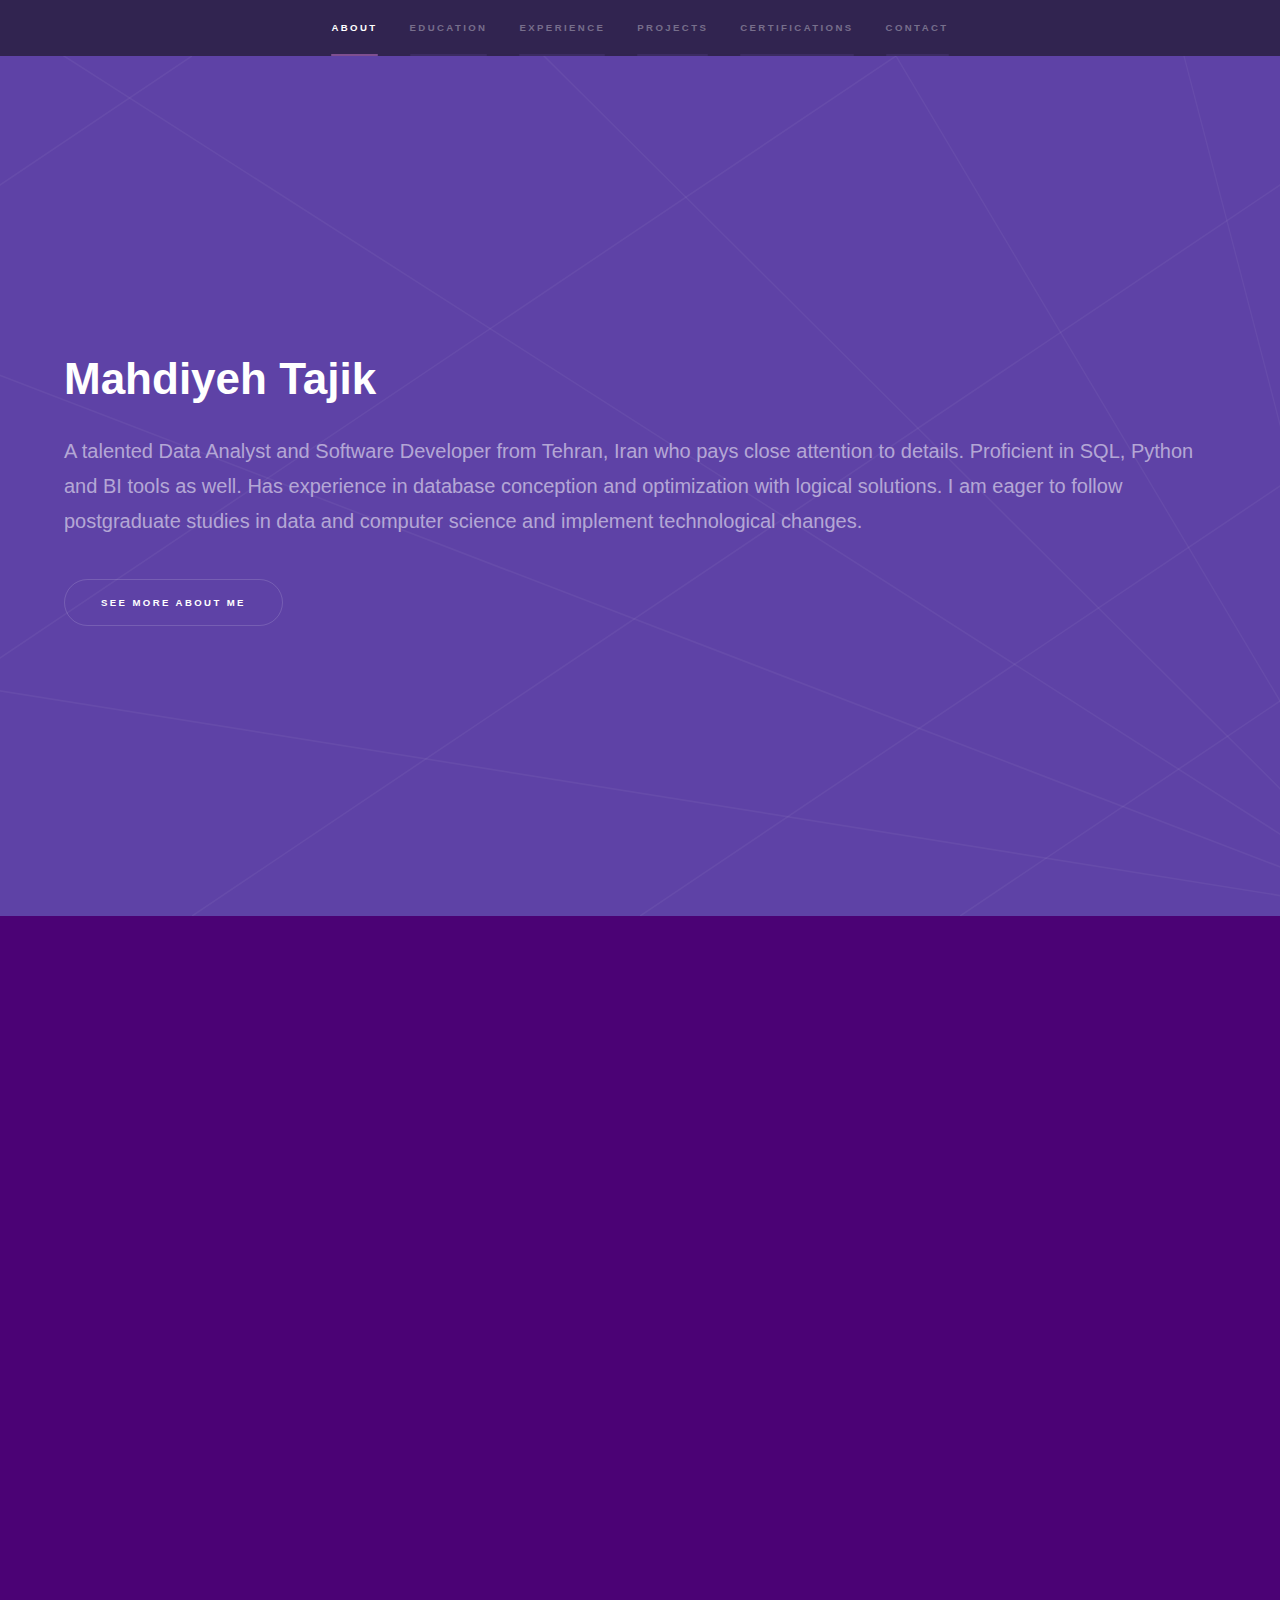
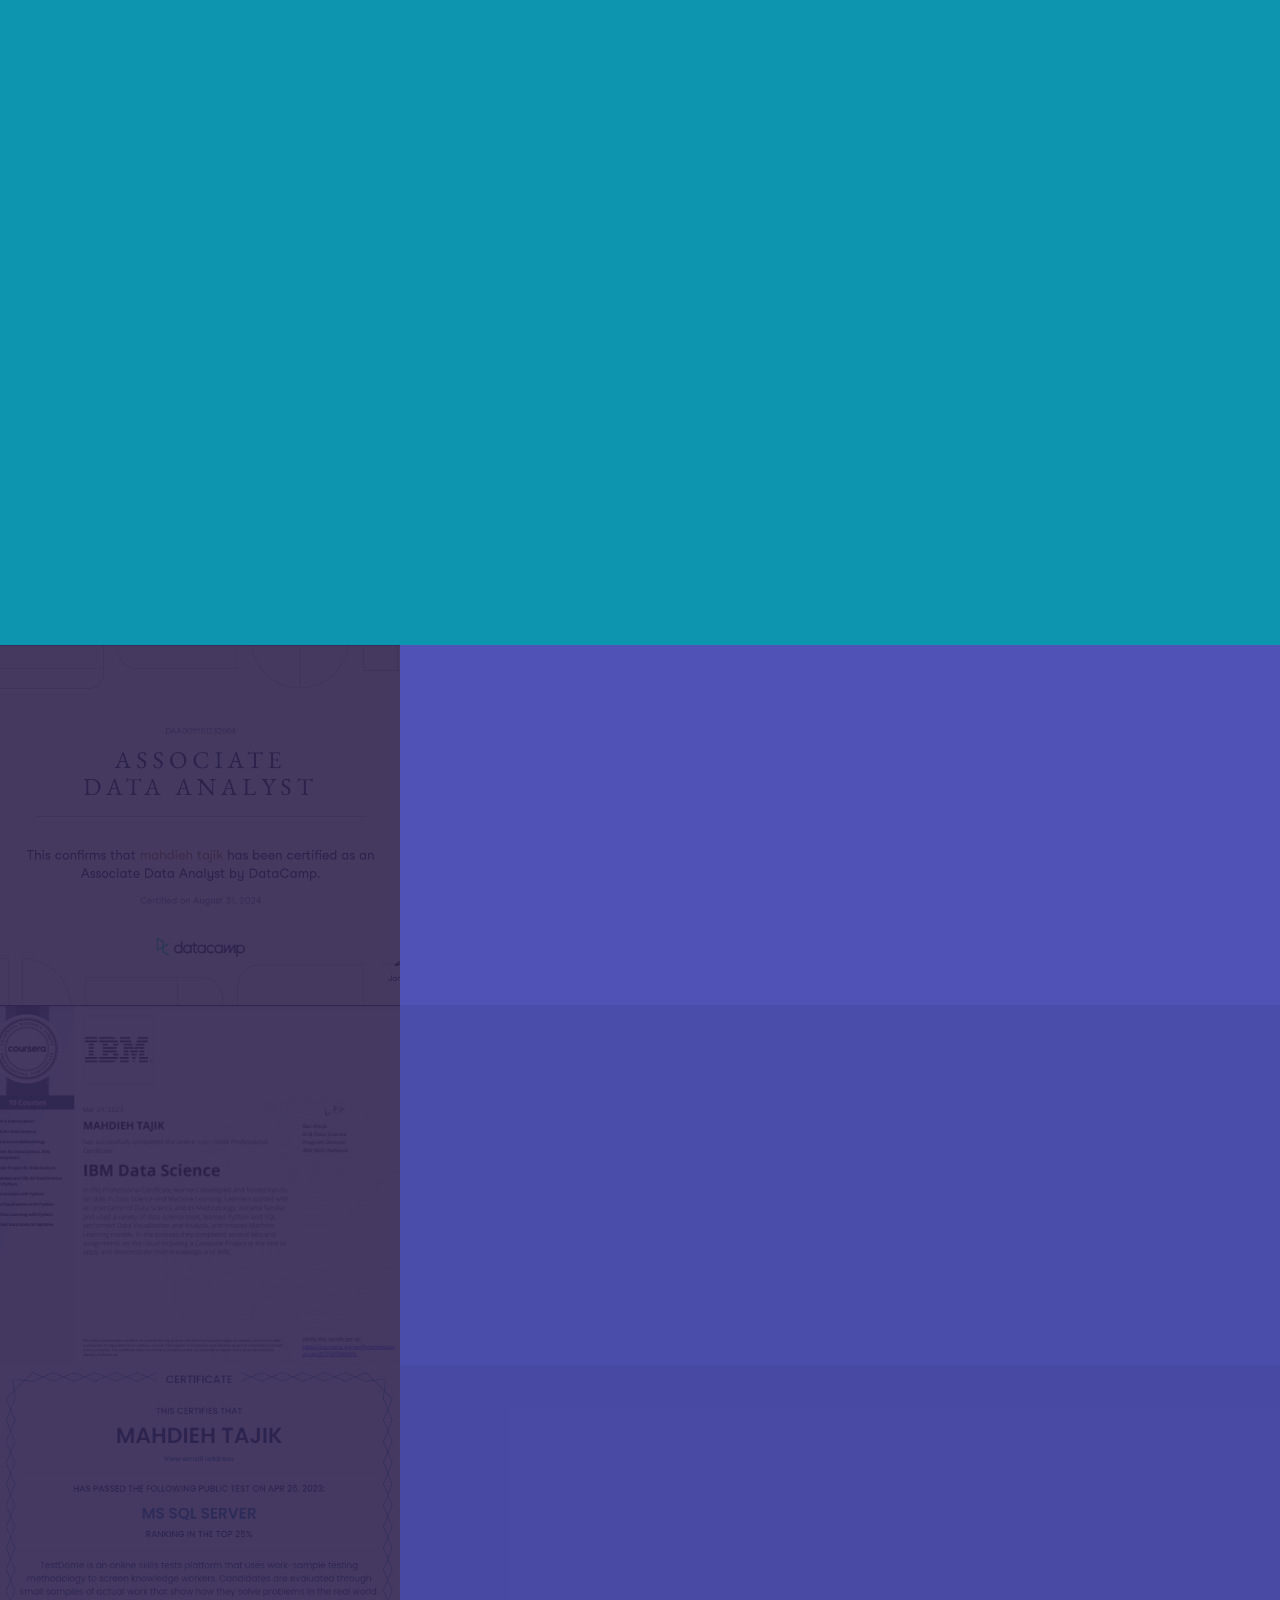
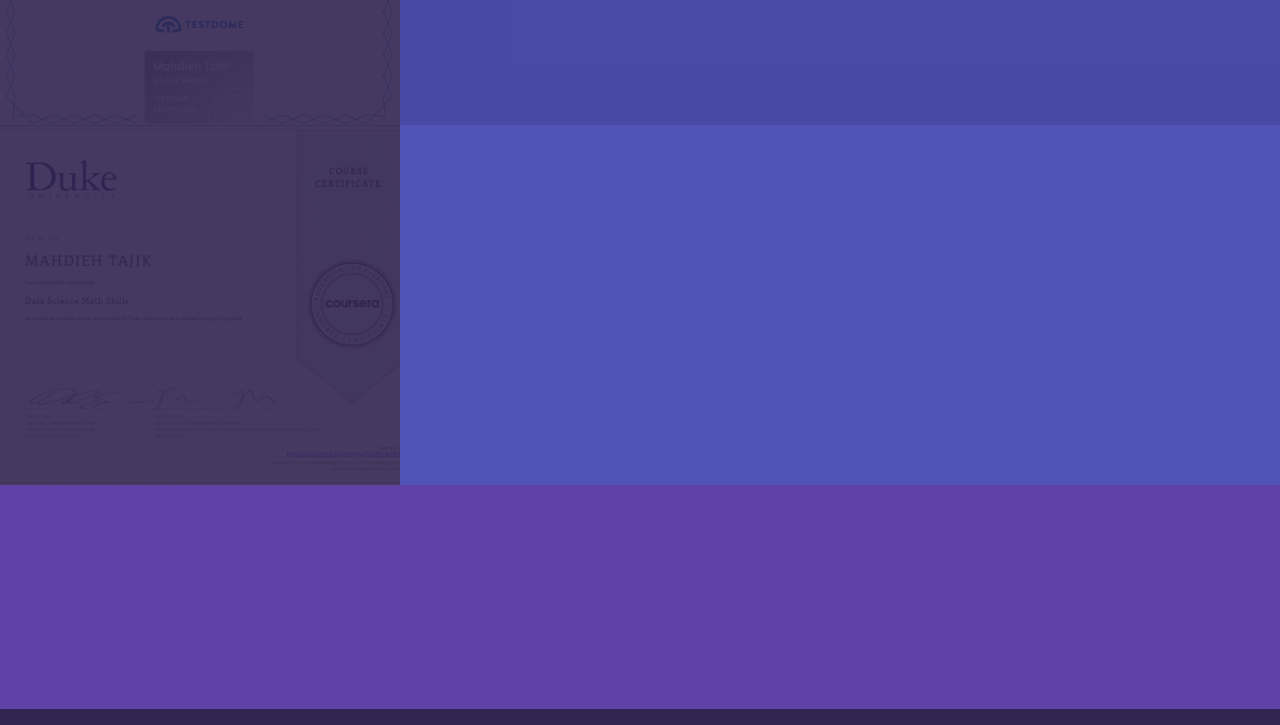
==== index.html @ 350a915c "feat: delete footer" ====
<!DOCTYPE HTML>
<!--
	Hyperspace by HTML5 UP
	html5up.net | @ajlkn
	Free for personal and commercial use under the CCA 3.0 license (html5up.net/license)
-->
<html>
	<head>
		<title>Mahdiyeh Tajik portfolio</title>
		<meta charset="utf-8" />
		<meta name="viewport" content="width=device-width, initial-scale=1, user-scalable=no" />
		<link rel="stylesheet" href="assets/css/main.css" />
		<noscript><link rel="stylesheet" href="assets/css/noscript.css" /></noscript>
	</head>
	<body class="is-preload">

		<!-- Sidebar -->
			<section id="sidebar">
				<div class="inner">
					<nav>
						<ul>
							<li><a href="#intro">About</a></li>
							<li><a href="#four">Education</a></li>
							<li><a href="#five">Experience</a></li>
							<li><a href="#one">Projects</a></li>
							<li><a href="#two">Certifications</a></li>
							<li><a href="#three">Contact</a></li>
						</ul>
					</nav>
				</div>
			</section>

		<!-- Wrapper -->
			<div id="wrapper">

				<!-- Intro -->
					<section id="intro" class="wrapper style1 fullscreen fade-up">
						<div class="inner">
							<h1>Mahdiyeh Tajik</h1>
							<p>A talented Data Analyst and Software Developer from Tehran, Iran who pays close attention to details. Proficient in SQL, Python and BI tools as well. Has experience in database conception and optimization with logical solutions. I am eager to follow postgraduate studies in data and computer science and implement technological changes.</p>
							<ul class="actions">
								<li><a href="#four" class="button scrolly">See more about me</a></li>
							</ul>
						</div>
					</section>

							<!-- Education -->
							<section id="four" class="wrapper style-new fade-up">
								<div class="inner">
								<h2>Education</h2>
								<p>Over a decade of academic pursuit, from high school mathematics and Physics to university-level software engineering, has equipped me with a strong foundation in analytical thinking and technical expertise.</p>
								<div class="features">
									<section>
								<span class="icon solid major fa-book"></span>
								<h3>Secondary Education</h3>
								<p>Mathematics and Physics Diploma and Pre-University Certificate<br>
								Fatemeh Alzahra School (2013-2017)<br><br>
								• Full scholarship recipient<br>
								• High School GPA: 19.61/20<br>
								• Pre-University GPA: 17.59/20<br><br>
								• Top Student | 2013 - 2017<br>
								• Regional Rank in Chemistry Olympiad | 2017</p>
									</section>
									<section>
								<span class="icon solid major fa-desktop"></span>
								<h3>University Degree</h3>
								<p>Bachelor's in Computer Software Engineering<br>
								Payame Noor University (2018-2022)<br><br>
								• GPA: 18.33/20<br>
								• Final Project: Recommender System using Collaborative Filtering and RFM Model<br><br>
								Specialized in Problem-Solving and Algorithmic Thinking, Programming and Software Development, and Data Structures and Database Management.</p>
									</section>
								</div>
								</div>
							</section>
						
				<!-- Experience -->
				<section id="five" class="wrapper style2 spotlights">
					<section>
					<div class="content">
						<div class="inner">
						<h2>Business Intelligence Developer, Blu Bank</h2>
						<p>Since 01/2024<br>
							Tehran, Iran<br><br>
							• Creating and optimizing SQL queries<br>
							• Machine learning for financial data<br>
							• PL/SQL development</p>
						<ul class="actions">
							<li><a href="generic.html" class="button">more info</a></li>
						</ul>
						</div>
					</div>
					</section>
					
					<section>
					<div class="content">
						<div class="inner">
					<h2>Financial Data Analyst, TIDM</h2>
					<p>06/2023 - 12/2023<br>
						Tehran, Iran<br><br>
						• Enterprise data warehouse<br>
						• BI dashboards<br> 
						• ETL processes with Microsoft SSIS</p>
					<ul class="actions">
							<li><a href="tidm-info.html" class="button">more info</a></li>
					</ul>
						</div>
					</div>
					</section>
					
					<section>
					<div class="content">
						<div class="inner">
					<h2>Financial Data Analyst, Snapp</h2>
					<p>07/2022 - 05/2023<br>
						Tehran, Iran<br><br>
						• Financial reporting<br>
						• Python automation<br>
						• Statistical analysis</p>
					<ul class="actions">
							<li><a href="snapp-info.html" class="button">more info</a></li>
					</ul>
						</div>
					</div>
					</section>
				</section>

				<!-- one -->
				<section id="one" class="wrapper style3 fade-up">
					<div class="inner">
						<h2>Projects</h2>
						<p>Phasellus convallis elit id ullamcorper pulvinar. Duis aliquam turpis mauris, eu ultricies erat malesuada quis. Aliquam dapibus, lacus eget hendrerit bibendum, urna est aliquam sem, sit amet imperdiet est velit quis lorem.</p>
						<div class="features">
							<section>
								<span class="icon solid major fa-code"></span>
								<h3>Lorem ipsum amet</h3>
								<p>Phasellus convallis elit id ullam corper amet et pulvinar. Duis aliquam turpis mauris, sed ultricies erat dapibus.</p>
							</section>
							<section>
								<span class="icon solid major fa-cog"></span>
								<h3>Aliquam sed nullam</h3>
								<p>Phasellus convallis elit id ullam corper amet et pulvinar. Duis aliquam turpis mauris, sed ultricies erat dapibus.</p>
							</section>
							<section>
								<span class="icon solid major fa-cog"></span>
								<h3>Sed erat ullam corper</h3>
								<p>Phasellus convallis elit id ullam corper amet et pulvinar. Duis aliquam turpis mauris, sed ultricies erat dapibus.</p>
							</section>
							<section>
								<span class="icon solid major fa-desktop"></span>
								<h3>Veroeros quis lorem</h3>
								<p>Phasellus convallis elit id ullam corper amet et pulvinar. Duis aliquam turpis mauris, sed ultricies erat dapibus.</p>
							</section>
							<section>
								<span class="icon solid major fa-link"></span>
								<h3>Urna quis bibendum</h3>
								<p>Phasellus convallis elit id ullam corper amet et pulvinar. Duis aliquam turpis mauris, sed ultricies erat dapibus.</p>
							</section>
							<section>
								<span class="icon major fa-gem"></span>
								<h3>Aliquam urna dapibus</h3>
								<p>Phasellus convallis elit id ullam corper amet et pulvinar. Duis aliquam turpis mauris, sed ultricies erat dapibus.</p>
							</section>
						</div>
						<ul class="actions">
							<li><a href="generic.html" class="button">Learn more</a></li>
						</ul>
					</div>
				</section>

				<!-- Two -->
					<section id="two" class="wrapper style2 spotlights">
						<section>
							<a href="#" class="image"><img src="/images/DataCampCertificate.png" alt="" data-position="center center" /></a>
							<div class="content">
								<div class="inner">
									<h2>DataCamp Data Analyst Associate</h2>
									<p>Skills: Statistical Data Analysis · Data Cleaning · Data Visualization</p>
									<ul class="actions">
										<li><a href="https://www.datacamp.com/certificate/DAA0011151232664" target="_blank" class="button">Show credential</a></li>
									</ul>
								</div>
							</div>
						</section>
						<section>
							<a href="#" class="image"><img src="/images/IBMDataScienceCertificate.png" alt="" data-position="top center" /></a>
							<div class="content">
								<div class="inner">
									<h2>IBM Data Science Specialization</h2>
									<p>Skills: Machine Learning · T-SQL · Python </p>
									<ul class="actions">
										<li><a href="https://coursera.org/share/0858f78d2654ce9b687cdeabb0a91431" target="_blank" class="button">Show credential</a></li>
									</ul>
								</div>
							</div>
						</section>
						<section>
							<a href="#" class="image"><img src="/images/TestDomeSQLCertificate.png" alt="" data-position="25% 25%" /></a>
							<div class="content">
								<div class="inner">
									<h2>TestDome MS SQL Server</h2>
									<p>Skills: SQL</p>
									<ul class="actions">
										<li><a href="https://www.testdome.com/certificates/b7da28dca2794fcb963d7b45607e9a13" target="_blank" class="button">Show credential</a></li>
									</ul>
								</div>
							</div>
						</section>

						<section>
							<a href="#" class="image"><img src="/images/DukeDSMath.png" alt="" data-position="25% 25%" /></a>
							<div class="content">
								<div class="inner">
									<h2>Duke University Data Science Math Skills</h2>
									<p>Skills: Mathematics</p>
									<ul class="actions">
										<li><a href="https://coursera.org/share/bf0f57e3c0e6c3bdaf90ef90de09acd6" target="_blank" class="button">Show credential</a></li>
									</ul>
								</div>
							</div>
						</section>
					</section>
			
				<!-- Three -->
					<section id="three" class="wrapper style1 fade-up">
						<div class="inner">
						<div class="style1">
								<section>
									<ul class="contact">
								
										<li>
											<h3>Email</h3>
											<a href="#">mahdiyehtajik98@gmail.com</a>
										</li>
										<li>
											<h3>Phone</h3>
											<span>(+98) 939-8099906</span>
										</li>
										<li>
											<h3>Social</h3>
											<ul class="icons">
												<li><a href="https://github.com/Mahdiyehtajik" target="_blank"  class="icon brands fa-github"><span class="label">GitHub</span></a></li>
												<li><a href="https://linkedin.com/in/mahdiyehtajik" target="_blank" class="icon brands fa-linkedin-in"><span class="label">LinkedIn</span></a></li>
											</ul>
										</li>
									</ul>
								</section>
							</div>
						</div>
					</section>

			</div>

		<!-- Scripts -->
			<script src="assets/js/jquery.min.js"></script>
			<script src="assets/js/jquery.scrollex.min.js"></script>
			<script src="assets/js/jquery.scrolly.min.js"></script>
			<script src="assets/js/browser.min.js"></script>
			<script src="assets/js/breakpoints.min.js"></script>
			<script src="assets/js/util.js"></script>
			<script src="assets/js/main.js"></script>

	</body>
</html>
---- assets/css/main.css ----
@import url(fontawesome-all.min.css);

/*
	Hyperspace by HTML5 UP
	html5up.net | @ajlkn
	Free for personal and commercial use under the CCA 3.0 license (html5up.net/license)
*/

html, body, div, span, applet, object,
iframe, h1, h2, h3, h4, h5, h6, p, blockquote,
pre, a, abbr, acronym, address, big, cite,
code, del, dfn, em, img, ins, kbd, q, s, samp,
small, strike, strong, sub, sup, tt, var, b,
u, i, center, dl, dt, dd, ol, ul, li, fieldset,
form, label, legend, table, caption, tbody,
tfoot, thead, tr, th, td, article, aside,
canvas, details, embed, figure, figcaption,
footer, header, hgroup, menu, nav, output, ruby,
section, summary, time, mark, audio, video {
	margin: 0;
	padding: 0;
	border: 0;
	font-size: 100%;
	font: inherit;
	vertical-align: baseline;}

article, aside, details, figcaption, figure,
footer, header, hgroup, menu, nav, section {
	display: block;}

body {
	line-height: 1;
}

ol, ul {
	list-style: none;
}

blockquote, q {
	quotes: none;
}

	blockquote:before, blockquote:after, q:before, q:after {
		content: '';
		content: none;
	}

table {
	border-collapse: collapse;
	border-spacing: 0;
}

body {
	-webkit-text-size-adjust: none;
}

mark {
	background-color: transparent;
	color: inherit;
}

input::-moz-focus-inner {
	border: 0;
	padding: 0;
}

input, select, textarea {
	-moz-appearance: none;
	-webkit-appearance: none;
	-ms-appearance: none;
	appearance: none;
}

/* Basic */

	@-ms-viewport {
		width: device-width;
	}

	body {
		-ms-overflow-style: scrollbar;
	}

	@media screen and (max-width: 480px) {

		html, body {
			min-width: 320px;
		}

	}

	html {
		box-sizing: border-box;
	}

	*, *:before, *:after {
		box-sizing: inherit;
	}

	body {
		background: #312450;
	}

		body.is-preload *, body.is-preload *:before, body.is-preload *:after {
			-moz-animation: none !important;
			-webkit-animation: none !important;
			-ms-animation: none !important;
			animation: none !important;
			-moz-transition: none !important;
			-webkit-transition: none !important;
			-ms-transition: none !important;
			transition: none !important;
		}

/* Type */

	body, input, select, textarea {
		color: rgba(255, 255, 255, 0.55);
		font-family: Arial, Helvetica, sans-serif;
		font-size: 16.5pt;
		font-weight: normal;
		line-height: 1.75;
	}

		@media screen and (max-width: 1680px) {

			body, input, select, textarea {
				font-size: 13pt;
			}

		}

		@media screen and (max-width: 1280px) {

			body, input, select, textarea {
				font-size: 12pt;
			}

		}

		@media screen and (max-width: 360px) {

			body, input, select, textarea {
				font-size: 11pt;
			}

		}

	a {
		-moz-transition: color 0.2s ease, border-bottom-color 0.2s ease;
		-webkit-transition: color 0.2s ease, border-bottom-color 0.2s ease;
		-ms-transition: color 0.2s ease, border-bottom-color 0.2s ease;
		transition: color 0.2s ease, border-bottom-color 0.2s ease;
		border-bottom: dotted 1px rgba(255, 255, 255, 0.35);
		color: inherit;
		text-decoration: none;
	}

		a:hover {
			border-bottom-color: transparent;
			color: #ffffff;
		}

	strong, b {
		color: #ffffff;
		font-weight: bold;
	}

	em, i {
		font-style: italic;
	}

	p {
		margin: 0 0 2em 0;
	}

	h1, h2, h3, h4, h5, h6 {
		color: #ffffff;
		font-weight: bold;
		line-height: 1.5;
		margin: 0 0 0.5em 0;
	}

		h1 a, h2 a, h3 a, h4 a, h5 a, h6 a {
			color: inherit;
			text-decoration: none;
		}

	h1 {
		font-size: 2.75em;
	}

		h1.major {
			margin: 0 0 1.3em 0;
			position: relative;
			padding-bottom: 0.35em;
		}

			h1.major:after {
				background-image: -moz-linear-gradient(to right, #5e42a6, #4397a0);
				background-image: -webkit-linear-gradient(to right, #5e42a6, #44a5b0);
				background-image: -ms-linear-gradient(to right, #5e42a6, #44a5b0);
				background-image: linear-gradient(to right, #5e42a6, #44a5b0);
				-moz-transition: max-width 0.2s ease;
				-webkit-transition: max-width 0.2s ease;
				-ms-transition: max-width 0.2s ease;
				transition: max-width 0.2s ease;
				border-radius: 0.2em;
				bottom: 0;
				content: '';
				height: 0.05em;
				position: absolute;
				right: 0;
				width: 100%;
			}

	h2 {
		font-size: 1.75em;
	}

	h3 {
		font-size: 1.1em;
	}

	h4 {
		font-size: 1em;
	}

	h5 {
		font-size: 0.8em;
	}

	h6 {
		font-size: 0.6em;
	}

	@media screen and (max-width: 736px) {

		h1 {
			font-size: 2em;
		}

		h2 {
			font-size: 1.25em;
		}

		h3 {
			font-size: 1em;
		}

		h4 {
			font-size: 0.8em;
		}

		h5 {
			font-size: 0.6em;
		}

		h6 {
			font-size: 0.6em;
		}

	}

	sub {
		font-size: 0.8em;
		position: relative;
		top: 0.5em;
	}

	sup {
		font-size: 0.8em;
		position: relative;
		top: -0.5em;
	}

	blockquote {
		border-left: solid 4px rgba(255, 255, 255, 0.15);
		font-style: italic;
		margin: 0 0 2em 0;
		padding: 0.5em 0 0.5em 2em;
	}

	code {
		background: rgba(255, 255, 255, 0.05);
		border-radius: 0.25em;
		border: solid 1px rgba(255, 255, 255, 0.15);
		font-family: "Courier New", monospace;
		font-size: 0.9em;
		margin: 0 0.25em;
		padding: 0.25em 0.65em;
	}

	pre {
		-webkit-overflow-scrolling: touch;
		font-family: "Courier New", monospace;
		font-size: 0.9em;
		margin: 0 0 2em 0;
	}

		pre code {
			display: block;
			line-height: 1.75em;
			padding: 1em 1.5em;
			overflow-x: auto;
		}

	hr {
		border: 0;
		border-bottom: solid 1px rgba(255, 255, 255, 0.15);
		margin: 2em 0;
	}

		hr.major {
			margin: 3em 0;
		}

	.align-left {
		text-align: left;
	}

	.align-center {
		text-align: center;
	}

	.align-right {
		text-align: right;
	}

/* Row */

	.row {
		display: flex;
		flex-wrap: wrap;
		box-sizing: border-box;
		align-items: stretch;
	}

		.row > * {
			box-sizing: border-box;
		}

		.row.gtr-uniform > * > :last-child {
			margin-bottom: 0;
		}

		.row.aln-left {
			justify-content: flex-start;
		}

		.row.aln-center {
			justify-content: center;
		}

		.row.aln-right {
			justify-content: flex-end;
		}

		.row.aln-top {
			align-items: flex-start;
		}

		.row.aln-middle {
			align-items: center;
		}

		.row.aln-bottom {
			align-items: flex-end;
		}

		.row > .imp {
			order: -1;
		}

		.row > .col-1 {
			width: 8.33333%;
		}

		.row > .off-1 {
			margin-left: 8.33333%;
		}

		.row > .col-2 {
			width: 16.66667%;
		}

		.row > .off-2 {
			margin-left: 16.66667%;
		}

		.row > .col-3 {
			width: 25%;
		}

		.row > .off-3 {
			margin-left: 25%;
		}

		.row > .col-4 {
			width: 33.33333%;
		}

		.row > .off-4 {
			margin-left: 33.33333%;
		}

		.row > .col-5 {
			width: 41.66667%;
		}

		.row > .off-5 {
			margin-left: 41.66667%;
		}

		.row > .col-6 {
			width: 50%;
		}

		.row > .off-6 {
			margin-left: 50%;
		}

		.row > .col-7 {
			width: 58.33333%;
		}

		.row > .off-7 {
			margin-left: 58.33333%;
		}

		.row > .col-8 {
			width: 66.66667%;
		}

		.row > .off-8 {
			margin-left: 66.66667%;
		}

		.row > .col-9 {
			width: 75%;
		}

		.row > .off-9 {
			margin-left: 75%;
		}

		.row > .col-10 {
			width: 83.33333%;
		}

		.row > .off-10 {
			margin-left: 83.33333%;
		}

		.row > .col-11 {
			width: 91.66667%;
		}

		.row > .off-11 {
			margin-left: 91.66667%;
		}

		.row > .col-12 {
			width: 100%;
		}

		.row > .off-12 {
			margin-left: 100%;
		}

		.row.gtr-0 {
			margin-top: 0;
			margin-left: 0em;
		}

			.row.gtr-0 > * {
				padding: 0 0 0 0em;
			}

			.row.gtr-0.gtr-uniform {
				margin-top: 0em;
			}

				.row.gtr-0.gtr-uniform > * {
					padding-top: 0em;
				}

		.row.gtr-25 {
			margin-top: 0;
			margin-left: -0.375em;
		}

			.row.gtr-25 > * {
				padding: 0 0 0 0.375em;
			}

			.row.gtr-25.gtr-uniform {
				margin-top: -0.375em;
			}

				.row.gtr-25.gtr-uniform > * {
					padding-top: 0.375em;
				}

		.row.gtr-50 {
			margin-top: 0;
			margin-left: -0.75em;
		}

			.row.gtr-50 > * {
				padding: 0 0 0 0.75em;
			}

			.row.gtr-50.gtr-uniform {
				margin-top: -0.75em;
			}

				.row.gtr-50.gtr-uniform > * {
					padding-top: 0.75em;
				}

		.row {
			margin-top: 0;
			margin-left: -1.5em;
		}

			.row > * {
				padding: 0 0 0 1.5em;
			}

			.row.gtr-uniform {
				margin-top: -1.5em;
			}

				.row.gtr-uniform > * {
					padding-top: 1.5em;
				}

		.row.gtr-150 {
			margin-top: 0;
			margin-left: -2.25em;
		}

			.row.gtr-150 > * {
				padding: 0 0 0 2.25em;
			}

			.row.gtr-150.gtr-uniform {
				margin-top: -2.25em;
			}

				.row.gtr-150.gtr-uniform > * {
					padding-top: 2.25em;
				}

		.row.gtr-200 {
			margin-top: 0;
			margin-left: -3em;
		}

			.row.gtr-200 > * {
				padding: 0 0 0 3em;
			}

			.row.gtr-200.gtr-uniform {
				margin-top: -3em;
			}

				.row.gtr-200.gtr-uniform > * {
					padding-top: 3em;
				}

		@media screen and (max-width: 1680px) {

			.row {
				display: flex;
				flex-wrap: wrap;
				box-sizing: border-box;
				align-items: stretch;
			}

				.row > * {
					box-sizing: border-box;
				}

				.row.gtr-uniform > * > :last-child {
					margin-bottom: 0;
				}

				.row.aln-left {
					justify-content: flex-start;
				}

				.row.aln-center {
					justify-content: center;
				}

				.row.aln-right {
					justify-content: flex-end;
				}

				.row.aln-top {
					align-items: flex-start;
				}

				.row.aln-middle {
					align-items: center;
				}

				.row.aln-bottom {
					align-items: flex-end;
				}

				.row > .imp-xlarge {
					order: -1;
				}

				.row > .col-1-xlarge {
					width: 8.33333%;
				}

				.row > .off-1-xlarge {
					margin-left: 8.33333%;
				}

				.row > .col-2-xlarge {
					width: 16.66667%;
				}

				.row > .off-2-xlarge {
					margin-left: 16.66667%;
				}

				.row > .col-3-xlarge {
					width: 25%;
				}

				.row > .off-3-xlarge {
					margin-left: 25%;
				}

				.row > .col-4-xlarge {
					width: 33.33333%;
				}

				.row > .off-4-xlarge {
					margin-left: 33.33333%;
				}

				.row > .col-5-xlarge {
					width: 41.66667%;
				}

				.row > .off-5-xlarge {
					margin-left: 41.66667%;
				}

				.row > .col-6-xlarge {
					width: 50%;
				}

				.row > .off-6-xlarge {
					margin-left: 50%;
				}

				.row > .col-7-xlarge {
					width: 58.33333%;
				}

				.row > .off-7-xlarge {
					margin-left: 58.33333%;
				}

				.row > .col-8-xlarge {
					width: 66.66667%;
				}

				.row > .off-8-xlarge {
					margin-left: 66.66667%;
				}

				.row > .col-9-xlarge {
					width: 75%;
				}

				.row > .off-9-xlarge {
					margin-left: 75%;
				}

				.row > .col-10-xlarge {
					width: 83.33333%;
				}

				.row > .off-10-xlarge {
					margin-left: 83.33333%;
				}

				.row > .col-11-xlarge {
					width: 91.66667%;
				}

				.row > .off-11-xlarge {
					margin-left: 91.66667%;
				}

				.row > .col-12-xlarge {
					width: 100%;
				}

				.row > .off-12-xlarge {
					margin-left: 100%;
				}

				.row.gtr-0 {
					margin-top: 0;
					margin-left: 0em;
				}

					.row.gtr-0 > * {
						padding: 0 0 0 0em;
					}

					.row.gtr-0.gtr-uniform {
						margin-top: 0em;
					}

						.row.gtr-0.gtr-uniform > * {
							padding-top: 0em;
						}

				.row.gtr-25 {
					margin-top: 0;
					margin-left: -0.375em;
				}

					.row.gtr-25 > * {
						padding: 0 0 0 0.375em;
					}

					.row.gtr-25.gtr-uniform {
						margin-top: -0.375em;
					}

						.row.gtr-25.gtr-uniform > * {
							padding-top: 0.375em;
						}

				.row.gtr-50 {
					margin-top: 0;
					margin-left: -0.75em;
				}

					.row.gtr-50 > * {
						padding: 0 0 0 0.75em;
					}

					.row.gtr-50.gtr-uniform {
						margin-top: -0.75em;
					}

						.row.gtr-50.gtr-uniform > * {
							padding-top: 0.75em;
						}

				.row {
					margin-top: 0;
					margin-left: -1.5em;
				}

					.row > * {
						padding: 0 0 0 1.5em;
					}

					.row.gtr-uniform {
						margin-top: -1.5em;
					}

						.row.gtr-uniform > * {
							padding-top: 1.5em;
						}

				.row.gtr-150 {
					margin-top: 0;
					margin-left: -2.25em;
				}

					.row.gtr-150 > * {
						padding: 0 0 0 2.25em;
					}

					.row.gtr-150.gtr-uniform {
						margin-top: -2.25em;
					}

						.row.gtr-150.gtr-uniform > * {
							padding-top: 2.25em;
						}

				.row.gtr-200 {
					margin-top: 0;
					margin-left: -3em;
				}

					.row.gtr-200 > * {
						padding: 0 0 0 3em;
					}

					.row.gtr-200.gtr-uniform {
						margin-top: -3em;
					}

						.row.gtr-200.gtr-uniform > * {
							padding-top: 3em;
						}

		}

		@media screen and (max-width: 1280px) {

			.row {
				display: flex;
				flex-wrap: wrap;
				box-sizing: border-box;
				align-items: stretch;
			}

				.row > * {
					box-sizing: border-box;
				}

				.row.gtr-uniform > * > :last-child {
					margin-bottom: 0;
				}

				.row.aln-left {
					justify-content: flex-start;
				}

				.row.aln-center {
					justify-content: center;
				}

				.row.aln-right {
					justify-content: flex-end;
				}

				.row.aln-top {
					align-items: flex-start;
				}

				.row.aln-middle {
					align-items: center;
				}

				.row.aln-bottom {
					align-items: flex-end;
				}

				.row > .imp-large {
					order: -1;
				}

				.row > .col-1-large {
					width: 8.33333%;
				}

				.row > .off-1-large {
					margin-left: 8.33333%;
				}

				.row > .col-2-large {
					width: 16.66667%;
				}

				.row > .off-2-large {
					margin-left: 16.66667%;
				}

				.row > .col-3-large {
					width: 25%;
				}

				.row > .off-3-large {
					margin-left: 25%;
				}

				.row > .col-4-large {
					width: 33.33333%;
				}

				.row > .off-4-large {
					margin-left: 33.33333%;
				}

				.row > .col-5-large {
					width: 41.66667%;
				}

				.row > .off-5-large {
					margin-left: 41.66667%;
				}

				.row > .col-6-large {
					width: 50%;
				}

				.row > .off-6-large {
					margin-left: 50%;
				}

				.row > .col-7-large {
					width: 58.33333%;
				}

				.row > .off-7-large {
					margin-left: 58.33333%;
				}

				.row > .col-8-large {
					width: 66.66667%;
				}

				.row > .off-8-large {
					margin-left: 66.66667%;
				}

				.row > .col-9-large {
					width: 75%;
				}

				.row > .off-9-large {
					margin-left: 75%;
				}

				.row > .col-10-large {
					width: 83.33333%;
				}

				.row > .off-10-large {
					margin-left: 83.33333%;
				}

				.row > .col-11-large {
					width: 91.66667%;
				}

				.row > .off-11-large {
					margin-left: 91.66667%;
				}

				.row > .col-12-large {
					width: 100%;
				}

				.row > .off-12-large {
					margin-left: 100%;
				}

				.row.gtr-0 {
					margin-top: 0;
					margin-left: 0em;
				}

					.row.gtr-0 > * {
						padding: 0 0 0 0em;
					}

					.row.gtr-0.gtr-uniform {
						margin-top: 0em;
					}

						.row.gtr-0.gtr-uniform > * {
							padding-top: 0em;
						}

				.row.gtr-25 {
					margin-top: 0;
					margin-left: -0.375em;
				}

					.row.gtr-25 > * {
						padding: 0 0 0 0.375em;
					}

					.row.gtr-25.gtr-uniform {
						margin-top: -0.375em;
					}

						.row.gtr-25.gtr-uniform > * {
							padding-top: 0.375em;
						}

				.row.gtr-50 {
					margin-top: 0;
					margin-left: -0.75em;
				}

					.row.gtr-50 > * {
						padding: 0 0 0 0.75em;
					}

					.row.gtr-50.gtr-uniform {
						margin-top: -0.75em;
					}

						.row.gtr-50.gtr-uniform > * {
							padding-top: 0.75em;
						}

				.row {
					margin-top: 0;
					margin-left: -1.5em;
				}

					.row > * {
						padding: 0 0 0 1.5em;
					}

					.row.gtr-uniform {
						margin-top: -1.5em;
					}

						.row.gtr-uniform > * {
							padding-top: 1.5em;
						}

				.row.gtr-150 {
					margin-top: 0;
					margin-left: -2.25em;
				}

					.row.gtr-150 > * {
						padding: 0 0 0 2.25em;
					}

					.row.gtr-150.gtr-uniform {
						margin-top: -2.25em;
					}

						.row.gtr-150.gtr-uniform > * {
							padding-top: 2.25em;
						}

				.row.gtr-200 {
					margin-top: 0;
					margin-left: -3em;
				}

					.row.gtr-200 > * {
						padding: 0 0 0 3em;
					}

					.row.gtr-200.gtr-uniform {
						margin-top: -3em;
					}

						.row.gtr-200.gtr-uniform > * {
							padding-top: 3em;
						}

		}

		@media screen and (max-width: 980px) {

			.row {
				display: flex;
				flex-wrap: wrap;
				box-sizing: border-box;
				align-items: stretch;
			}

				.row > * {
					box-sizing: border-box;
				}

				.row.gtr-uniform > * > :last-child {
					margin-bottom: 0;
				}

				.row.aln-left {
					justify-content: flex-start;
				}

				.row.aln-center {
					justify-content: center;
				}

				.row.aln-right {
					justify-content: flex-end;
				}

				.row.aln-top {
					align-items: flex-start;
				}

				.row.aln-middle {
					align-items: center;
				}

				.row.aln-bottom {
					align-items: flex-end;
				}

				.row > .imp-medium {
					order: -1;
				}

				.row > .col-1-medium {
					width: 8.33333%;
				}

				.row > .off-1-medium {
					margin-left: 8.33333%;
				}

				.row > .col-2-medium {
					width: 16.66667%;
				}

				.row > .off-2-medium {
					margin-left: 16.66667%;
				}

				.row > .col-3-medium {
					width: 25%;
				}

				.row > .off-3-medium {
					margin-left: 25%;
				}

				.row > .col-4-medium {
					width: 33.33333%;
				}

				.row > .off-4-medium {
					margin-left: 33.33333%;
				}

				.row > .col-5-medium {
					width: 41.66667%;
				}

				.row > .off-5-medium {
					margin-left: 41.66667%;
				}

				.row > .col-6-medium {
					width: 50%;
				}

				.row > .off-6-medium {
					margin-left: 50%;
				}

				.row > .col-7-medium {
					width: 58.33333%;
				}

				.row > .off-7-medium {
					margin-left: 58.33333%;
				}

				.row > .col-8-medium {
					width: 66.66667%;
				}

				.row > .off-8-medium {
					margin-left: 66.66667%;
				}

				.row > .col-9-medium {
					width: 75%;
				}

				.row > .off-9-medium {
					margin-left: 75%;
				}

				.row > .col-10-medium {
					width: 83.33333%;
				}

				.row > .off-10-medium {
					margin-left: 83.33333%;
				}

				.row > .col-11-medium {
					width: 91.66667%;
				}

				.row > .off-11-medium {
					margin-left: 91.66667%;
				}

				.row > .col-12-medium {
					width: 100%;
				}

				.row > .off-12-medium {
					margin-left: 100%;
				}

				.row.gtr-0 {
					margin-top: 0;
					margin-left: 0em;
				}

					.row.gtr-0 > * {
						padding: 0 0 0 0em;
					}

					.row.gtr-0.gtr-uniform {
						margin-top: 0em;
					}

						.row.gtr-0.gtr-uniform > * {
							padding-top: 0em;
						}

				.row.gtr-25 {
					margin-top: 0;
					margin-left: -0.375em;
				}

					.row.gtr-25 > * {
						padding: 0 0 0 0.375em;
					}

					.row.gtr-25.gtr-uniform {
						margin-top: -0.375em;
					}

						.row.gtr-25.gtr-uniform > * {
							padding-top: 0.375em;
						}

				.row.gtr-50 {
					margin-top: 0;
					margin-left: -0.75em;
				}

					.row.gtr-50 > * {
						padding: 0 0 0 0.75em;
					}

					.row.gtr-50.gtr-uniform {
						margin-top: -0.75em;
					}

						.row.gtr-50.gtr-uniform > * {
							padding-top: 0.75em;
						}

				.row {
					margin-top: 0;
					margin-left: -1.5em;
				}

					.row > * {
						padding: 0 0 0 1.5em;
					}

					.row.gtr-uniform {
						margin-top: -1.5em;
					}

						.row.gtr-uniform > * {
							padding-top: 1.5em;
						}

				.row.gtr-150 {
					margin-top: 0;
					margin-left: -2.25em;
				}

					.row.gtr-150 > * {
						padding: 0 0 0 2.25em;
					}

					.row.gtr-150.gtr-uniform {
						margin-top: -2.25em;
					}

						.row.gtr-150.gtr-uniform > * {
							padding-top: 2.25em;
						}

				.row.gtr-200 {
					margin-top: 0;
					margin-left: -3em;
				}

					.row.gtr-200 > * {
						padding: 0 0 0 3em;
					}

					.row.gtr-200.gtr-uniform {
						margin-top: -3em;
					}

						.row.gtr-200.gtr-uniform > * {
							padding-top: 3em;
						}

		}

		@media screen and (max-width: 736px) {

			.row {
				display: flex;
				flex-wrap: wrap;
				box-sizing: border-box;
				align-items: stretch;
			}

				.row > * {
					box-sizing: border-box;
				}

				.row.gtr-uniform > * > :last-child {
					margin-bottom: 0;
				}

				.row.aln-left {
					justify-content: flex-start;
				}

				.row.aln-center {
					justify-content: center;
				}

				.row.aln-right {
					justify-content: flex-end;
				}

				.row.aln-top {
					align-items: flex-start;
				}

				.row.aln-middle {
					align-items: center;
				}

				.row.aln-bottom {
					align-items: flex-end;
				}

				.row > .imp-small {
					order: -1;
				}

				.row > .col-1-small {
					width: 8.33333%;
				}

				.row > .off-1-small {
					margin-left: 8.33333%;
				}

				.row > .col-2-small {
					width: 16.66667%;
				}

				.row > .off-2-small {
					margin-left: 16.66667%;
				}

				.row > .col-3-small {
					width: 25%;
				}

				.row > .off-3-small {
					margin-left: 25%;
				}

				.row > .col-4-small {
					width: 33.33333%;
				}

				.row > .off-4-small {
					margin-left: 33.33333%;
				}

				.row > .col-5-small {
					width: 41.66667%;
				}

				.row > .off-5-small {
					margin-left: 41.66667%;
				}

				.row > .col-6-small {
					width: 50%;
				}

				.row > .off-6-small {
					margin-left: 50%;
				}

				.row > .col-7-small {
					width: 58.33333%;
				}

				.row > .off-7-small {
					margin-left: 58.33333%;
				}

				.row > .col-8-small {
					width: 66.66667%;
				}

				.row > .off-8-small {
					margin-left: 66.66667%;
				}

				.row > .col-9-small {
					width: 75%;
				}

				.row > .off-9-small {
					margin-left: 75%;
				}

				.row > .col-10-small {
					width: 83.33333%;
				}

				.row > .off-10-small {
					margin-left: 83.33333%;
				}

				.row > .col-11-small {
					width: 91.66667%;
				}

				.row > .off-11-small {
					margin-left: 91.66667%;
				}

				.row > .col-12-small {
					width: 100%;
				}

				.row > .off-12-small {
					margin-left: 100%;
				}

				.row.gtr-0 {
					margin-top: 0;
					margin-left: 0em;
				}

					.row.gtr-0 > * {
						padding: 0 0 0 0em;
					}

					.row.gtr-0.gtr-uniform {
						margin-top: 0em;
					}

						.row.gtr-0.gtr-uniform > * {
							padding-top: 0em;
						}

				.row.gtr-25 {
					margin-top: 0;
					margin-left: -0.375em;
				}

					.row.gtr-25 > * {
						padding: 0 0 0 0.375em;
					}

					.row.gtr-25.gtr-uniform {
						margin-top: -0.375em;
					}

						.row.gtr-25.gtr-uniform > * {
							padding-top: 0.375em;
						}

				.row.gtr-50 {
					margin-top: 0;
					margin-left: -0.75em;
				}

					.row.gtr-50 > * {
						padding: 0 0 0 0.75em;
					}

					.row.gtr-50.gtr-uniform {
						margin-top: -0.75em;
					}

						.row.gtr-50.gtr-uniform > * {
							padding-top: 0.75em;
						}

				.row {
					margin-top: 0;
					margin-left: -1.5em;
				}

					.row > * {
						padding: 0 0 0 1.5em;
					}

					.row.gtr-uniform {
						margin-top: -1.5em;
					}

						.row.gtr-uniform > * {
							padding-top: 1.5em;
						}

				.row.gtr-150 {
					margin-top: 0;
					margin-left: -2.25em;
				}

					.row.gtr-150 > * {
						padding: 0 0 0 2.25em;
					}

					.row.gtr-150.gtr-uniform {
						margin-top: -2.25em;
					}

						.row.gtr-150.gtr-uniform > * {
							padding-top: 2.25em;
						}

				.row.gtr-200 {
					margin-top: 0;
					margin-left: -3em;
				}

					.row.gtr-200 > * {
						padding: 0 0 0 3em;
					}

					.row.gtr-200.gtr-uniform {
						margin-top: -3em;
					}

						.row.gtr-200.gtr-uniform > * {
							padding-top: 3em;
						}

		}

		@media screen and (max-width: 480px) {

			.row {
				display: flex;
				flex-wrap: wrap;
				box-sizing: border-box;
				align-items: stretch;
			}

				.row > * {
					box-sizing: border-box;
				}

				.row.gtr-uniform > * > :last-child {
					margin-bottom: 0;
				}

				.row.aln-left {
					justify-content: flex-start;
				}

				.row.aln-center {
					justify-content: center;
				}

				.row.aln-right {
					justify-content: flex-end;
				}

				.row.aln-top {
					align-items: flex-start;
				}

				.row.aln-middle {
					align-items: center;
				}

				.row.aln-bottom {
					align-items: flex-end;
				}

				.row > .imp-xsmall {
					order: -1;
				}

				.row > .col-1-xsmall {
					width: 8.33333%;
				}

				.row > .off-1-xsmall {
					margin-left: 8.33333%;
				}

				.row > .col-2-xsmall {
					width: 16.66667%;
				}

				.row > .off-2-xsmall {
					margin-left: 16.66667%;
				}

				.row > .col-3-xsmall {
					width: 25%;
				}

				.row > .off-3-xsmall {
					margin-left: 25%;
				}

				.row > .col-4-xsmall {
					width: 33.33333%;
				}

				.row > .off-4-xsmall {
					margin-left: 33.33333%;
				}

				.row > .col-5-xsmall {
					width: 41.66667%;
				}

				.row > .off-5-xsmall {
					margin-left: 41.66667%;
				}

				.row > .col-6-xsmall {
					width: 50%;
				}

				.row > .off-6-xsmall {
					margin-left: 50%;
				}

				.row > .col-7-xsmall {
					width: 58.33333%;
				}

				.row > .off-7-xsmall {
					margin-left: 58.33333%;
				}

				.row > .col-8-xsmall {
					width: 66.66667%;
				}

				.row > .off-8-xsmall {
					margin-left: 66.66667%;
				}

				.row > .col-9-xsmall {
					width: 75%;
				}

				.row > .off-9-xsmall {
					margin-left: 75%;
				}

				.row > .col-10-xsmall {
					width: 83.33333%;
				}

				.row > .off-10-xsmall {
					margin-left: 83.33333%;
				}

				.row > .col-11-xsmall {
					width: 91.66667%;
				}

				.row > .off-11-xsmall {
					margin-left: 91.66667%;
				}

				.row > .col-12-xsmall {
					width: 100%;
				}

				.row > .off-12-xsmall {
					margin-left: 100%;
				}

				.row.gtr-0 {
					margin-top: 0;
					margin-left: 0em;
				}

					.row.gtr-0 > * {
						padding: 0 0 0 0em;
					}

					.row.gtr-0.gtr-uniform {
						margin-top: 0em;
					}

						.row.gtr-0.gtr-uniform > * {
							padding-top: 0em;
						}

				.row.gtr-25 {
					margin-top: 0;
					margin-left: -0.375em;
				}

					.row.gtr-25 > * {
						padding: 0 0 0 0.375em;
					}

					.row.gtr-25.gtr-uniform {
						margin-top: -0.375em;
					}

						.row.gtr-25.gtr-uniform > * {
							padding-top: 0.375em;
						}

				.row.gtr-50 {
					margin-top: 0;
					margin-left: -0.75em;
				}

					.row.gtr-50 > * {
						padding: 0 0 0 0.75em;
					}

					.row.gtr-50.gtr-uniform {
						margin-top: -0.75em;
					}

						.row.gtr-50.gtr-uniform > * {
							padding-top: 0.75em;
						}

				.row {
					margin-top: 0;
					margin-left: -1.5em;
				}

					.row > * {
						padding: 0 0 0 1.5em;
					}

					.row.gtr-uniform {
						margin-top: -1.5em;
					}

						.row.gtr-uniform > * {
							padding-top: 1.5em;
						}

				.row.gtr-150 {
					margin-top: 0;
					margin-left: -2.25em;
				}

					.row.gtr-150 > * {
						padding: 0 0 0 2.25em;
					}

					.row.gtr-150.gtr-uniform {
						margin-top: -2.25em;
					}

						.row.gtr-150.gtr-uniform > * {
							padding-top: 2.25em;
						}

				.row.gtr-200 {
					margin-top: 0;
					margin-left: -3em;
				}

					.row.gtr-200 > * {
						padding: 0 0 0 3em;
					}

					.row.gtr-200.gtr-uniform {
						margin-top: -3em;
					}

						.row.gtr-200.gtr-uniform > * {
							padding-top: 3em;
						}

		}

/* Box */

	.box {
		border-radius: 0.25em;
		border: solid 1px rgba(255, 255, 255, 0.15);
		margin-bottom: 2em;
		padding: 1.5em;
	}

		.box > :last-child,
		.box > :last-child > :last-child,
		.box > :last-child > :last-child > :last-child {
			margin-bottom: 0;
		}

		.box.alt {
			border: 0;
			border-radius: 0;
			padding: 0;
		}

/* Button */

	input[type="submit"],
	input[type="reset"],
	input[type="button"],
	button,
	.button {
		-moz-appearance: none;
		-webkit-appearance: none;
		-ms-appearance: none;
		appearance: none;
		-moz-transition: border-color 0.2s ease;
		-webkit-transition: border-color 0.2s ease;
		-ms-transition: border-color 0.2s ease;
		transition: border-color 0.2s ease;
		background-color: transparent;
		border: solid 1px !important;
		border-color: rgba(255, 255, 255, 0.15) !important;
		border-radius: 3em;
		color: #ffffff !important;
		cursor: pointer;
		display: inline-block;
		font-size: 0.6em;
		font-weight: bold;
		height: calc(4.75em + 2px);
		letter-spacing: 0.25em;
		line-height: 4.75em;
		outline: 0;
		padding: 0 3.75em;
		position: relative;
		text-align: center;
		text-decoration: none;
		text-transform: uppercase;
		white-space: nowrap;
	}

		input[type="submit"]:after,
		input[type="reset"]:after,
		input[type="button"]:after,
		button:after,
		.button:after {
			-moz-transform: scale(0.25);
			-webkit-transform: scale(0.25);
			-ms-transform: scale(0.25);
			transform: scale(0.25);
			pointer-events: none;
			-moz-transition: opacity 0.2s ease, -moz-transform 0.2s ease;
			-webkit-transition: opacity 0.2s ease, -webkit-transform 0.2s ease;
			-ms-transition: opacity 0.2s ease, -ms-transform 0.2s ease;
			transition: opacity 0.2s ease, transform 0.2s ease;
			background: #ffffff;
			border-radius: 3em;
			content: '';
			height: 100%;
			left: 0;
			opacity: 0;
			position: absolute;
			top: 0;
			width: 100%;
		}

		input[type="submit"].icon:before,
		input[type="reset"].icon:before,
		input[type="button"].icon:before,
		button.icon:before,
		.button.icon:before {
			margin-right: 0.75em;
		}

		input[type="submit"].fit,
		input[type="reset"].fit,
		input[type="button"].fit,
		button.fit,
		.button.fit {
			width: 100%;
		}

		input[type="submit"].small,
		input[type="reset"].small,
		input[type="button"].small,
		button.small,
		.button.small {
			font-size: 0.4em;
		}

		input[type="submit"].large,
		input[type="reset"].large,
		input[type="button"].large,
		button.large,
		.button.large {
			font-size: 0.8em;
		}

		input[type="submit"].primary,
		input[type="reset"].primary,
		input[type="button"].primary,
		button.primary,
		.button.primary {
			background-color: #ffffff;
			color: #312450 !important;
		}

			input[type="submit"].primary:after,
			input[type="reset"].primary:after,
			input[type="button"].primary:after,
			button.primary:after,
			.button.primary:after {
				display: none;
			}

		input[type="submit"].disabled, input[type="submit"]:disabled,
		input[type="reset"].disabled,
		input[type="reset"]:disabled,
		input[type="button"].disabled,
		input[type="button"]:disabled,
		button.disabled,
		button:disabled,
		.button.disabled,
		.button:disabled {
			cursor: default;
			opacity: 0.5;
			pointer-events: none;
		}

		input[type="submit"]:hover,
		input[type="reset"]:hover,
		input[type="button"]:hover,
		button:hover,
		.button:hover {
			border-color: rgba(255, 255, 255, 0.55) !important;
		}

			input[type="submit"]:hover:after,
			input[type="reset"]:hover:after,
			input[type="button"]:hover:after,
			button:hover:after,
			.button:hover:after {
				opacity: 0.05;
				-moz-transform: scale(1);
				-webkit-transform: scale(1);
				-ms-transform: scale(1);
				transform: scale(1);
			}

			input[type="submit"]:hover:active,
			input[type="reset"]:hover:active,
			input[type="button"]:hover:active,
			button:hover:active,
			.button:hover:active {
				border-color: #ffffff !important;
			}

				input[type="submit"]:hover:active:after,
				input[type="reset"]:hover:active:after,
				input[type="button"]:hover:active:after,
				button:hover:active:after,
				.button:hover:active:after {
					opacity: 0.1;
				}

/* Features */

	.features {
		display: -moz-flex;
		display: -webkit-flex;
		display: -ms-flex;
		display: flex;
		-moz-flex-wrap: wrap;
		-webkit-flex-wrap: wrap;
		-ms-flex-wrap: wrap;
		flex-wrap: wrap;
		border-radius: 0.25em;
		border: solid 1px rgba(255, 255, 255, 0.15);
		background: rgba(255, 255, 255, 0.05);
		margin: 0 0 2em 0;
	}

		.features section {
			padding: 3.5em 3em 1em 7em ;
			width: 50%;
			border-top: solid 1px rgba(255, 255, 255, 0.15);
			position: relative;
		}

			.features section:nth-child(-n + 2) {
				border-top-width: 0;
			}

			.features section:nth-child(2n) {
				border-left: solid 1px rgba(255, 255, 255, 0.15);
			}

			.features section .icon {
				-moz-transition: opacity 0.5s ease, -moz-transform 0.5s ease;
				-webkit-transition: opacity 0.5s ease, -webkit-transform 0.5s ease;
				-ms-transition: opacity 0.5s ease, -ms-transform 0.5s ease;
				transition: opacity 0.5s ease, transform 0.5s ease;
				-moz-transition-delay: 1s;
				-webkit-transition-delay: 1s;
				-ms-transition-delay: 1s;
				transition-delay: 1s;
				-moz-transform: scale(1);
				-webkit-transform: scale(1);
				-ms-transform: scale(1);
				transform: scale(1);
				position: absolute;
				left: 3em;
				top: 3em;
				opacity: 1;
			}

			.features section:nth-child(1) .icon {
				-moz-transition-delay: 0.15s;
				-webkit-transition-delay: 0.15s;
				-ms-transition-delay: 0.15s;
				transition-delay: 0.15s;
			}

			.features section:nth-child(2) .icon {
				-moz-transition-delay: 0.3s;
				-webkit-transition-delay: 0.3s;
				-ms-transition-delay: 0.3s;
				transition-delay: 0.3s;
			}

			.features section:nth-child(3) .icon {
				-moz-transition-delay: 0.45s;
				-webkit-transition-delay: 0.45s;
				-ms-transition-delay: 0.45s;
				transition-delay: 0.45s;
			}

			.features section:nth-child(4) .icon {
				-moz-transition-delay: 0.6s;
				-webkit-transition-delay: 0.6s;
				-ms-transition-delay: 0.6s;
				transition-delay: 0.6s;
			}

			.features section:nth-child(5) .icon {
				-moz-transition-delay: 0.75s;
				-webkit-transition-delay: 0.75s;
				-ms-transition-delay: 0.75s;
				transition-delay: 0.75s;
			}

			.features section:nth-child(6) .icon {
				-moz-transition-delay: 0.9s;
				-webkit-transition-delay: 0.9s;
				-ms-transition-delay: 0.9s;
				transition-delay: 0.9s;
			}

			.features section:nth-child(7) .icon {
				-moz-transition-delay: 1.05s;
				-webkit-transition-delay: 1.05s;
				-ms-transition-delay: 1.05s;
				transition-delay: 1.05s;
			}

			.features section:nth-child(8) .icon {
				-moz-transition-delay: 1.2s;
				-webkit-transition-delay: 1.2s;
				-ms-transition-delay: 1.2s;
				transition-delay: 1.2s;
			}

			.features section:nth-child(9) .icon {
				-moz-transition-delay: 1.35s;
				-webkit-transition-delay: 1.35s;
				-ms-transition-delay: 1.35s;
				transition-delay: 1.35s;
			}

			.features section:nth-child(10) .icon {
				-moz-transition-delay: 1.5s;
				-webkit-transition-delay: 1.5s;
				-ms-transition-delay: 1.5s;
				transition-delay: 1.5s;
			}

			.features section:nth-child(11) .icon {
				-moz-transition-delay: 1.65s;
				-webkit-transition-delay: 1.65s;
				-ms-transition-delay: 1.65s;
				transition-delay: 1.65s;
			}

			.features section:nth-child(12) .icon {
				-moz-transition-delay: 1.8s;
				-webkit-transition-delay: 1.8s;
				-ms-transition-delay: 1.8s;
				transition-delay: 1.8s;
			}

			.features section:nth-child(13) .icon {
				-moz-transition-delay: 1.95s;
				-webkit-transition-delay: 1.95s;
				-ms-transition-delay: 1.95s;
				transition-delay: 1.95s;
			}

			.features section:nth-child(14) .icon {
				-moz-transition-delay: 2.1s;
				-webkit-transition-delay: 2.1s;
				-ms-transition-delay: 2.1s;
				transition-delay: 2.1s;
			}

			.features section:nth-child(15) .icon {
				-moz-transition-delay: 2.25s;
				-webkit-transition-delay: 2.25s;
				-ms-transition-delay: 2.25s;
				transition-delay: 2.25s;
			}

			.features section:nth-child(16) .icon {
				-moz-transition-delay: 2.4s;
				-webkit-transition-delay: 2.4s;
				-ms-transition-delay: 2.4s;
				transition-delay: 2.4s;
			}

			.features section:nth-child(17) .icon {
				-moz-transition-delay: 2.55s;
				-webkit-transition-delay: 2.55s;
				-ms-transition-delay: 2.55s;
				transition-delay: 2.55s;
			}

			.features section:nth-child(18) .icon {
				-moz-transition-delay: 2.7s;
				-webkit-transition-delay: 2.7s;
				-ms-transition-delay: 2.7s;
				transition-delay: 2.7s;
			}

			.features section:nth-child(19) .icon {
				-moz-transition-delay: 2.85s;
				-webkit-transition-delay: 2.85s;
				-ms-transition-delay: 2.85s;
				transition-delay: 2.85s;
			}

			.features section:nth-child(20) .icon {
				-moz-transition-delay: 3s;
				-webkit-transition-delay: 3s;
				-ms-transition-delay: 3s;
				transition-delay: 3s;
			}

		.features.inactive section .icon {
			-moz-transform: scale(0.5);
			-webkit-transform: scale(0.5);
			-ms-transform: scale(0.5);
			transform: scale(0.5);
			opacity: 0;
		}

		@media screen and (max-width: 980px) {

			.features {
				display: block;
			}

				.features section {
					border-top-width: 1px !important;
					border-left-width: 0 !important;
					width: 100%;
				}

					.features section:first-child {
						border-top-width: 0 !important;
					}

		}

		@media screen and (max-width: 736px) {

			.features section {
				padding: 2.5em 1.5em 0.1em 5.5em ;
			}

				.features section .icon {
					left: 1.5em;
					top: 2em;
				}

		}

		@media screen and (max-width: 480px) {

			.features section {
				padding: 2em 1.5em 0.1em 1.5em ;
			}

				.features section .icon {
					left: 0;
					position: relative;
					top: 0;
				}

		}

/* Form */

	form {
		margin: 0 0 2em 0;
	}

		form > :last-child {
			margin-bottom: 0;
		}

		form > .fields {
			display: -moz-flex;
			display: -webkit-flex;
			display: -ms-flex;
			display: flex;
			-moz-flex-wrap: wrap;
			-webkit-flex-wrap: wrap;
			-ms-flex-wrap: wrap;
			flex-wrap: wrap;
			width: calc(100% + 3em);
			margin: -1.5em 0 2em -1.5em;
		}

			form > .fields > .field {
				-moz-flex-grow: 0;
				-webkit-flex-grow: 0;
				-ms-flex-grow: 0;
				flex-grow: 0;
				-moz-flex-shrink: 0;
				-webkit-flex-shrink: 0;
				-ms-flex-shrink: 0;
				flex-shrink: 0;
				padding: 1.5em 0 0 1.5em;
				width: calc(100% - 1.5em);
			}

				form > .fields > .field.half {
					width: calc(50% - 0.75em);
				}

				form > .fields > .field.third {
					width: calc(100%/3 - 0.5em);
				}

				form > .fields > .field.quarter {
					width: calc(25% - 0.375em);
				}

		@media screen and (max-width: 480px) {

			form > .fields {
				width: calc(100% + 3em);
				margin: -1.5em 0 2em -1.5em;
			}

				form > .fields > .field {
					padding: 1.5em 0 0 1.5em;
					width: calc(100% - 1.5em);
				}

					form > .fields > .field.half {
						width: calc(100% - 1.5em);
					}

					form > .fields > .field.third {
						width: calc(100% - 1.5em);
					}

					form > .fields > .field.quarter {
						width: calc(100% - 1.5em);
					}

		}

	label {
		color: #ffffff;
		font-weight: bold;
		line-height: 1.5;
		margin: 0 0 0.7em 0;
		display: block;
		font-size: 1.1em;
	}

	input[type="text"],
	input[type="password"],
	input[type="email"],
	input[type="tel"],
	select,
	textarea {
		-moz-appearance: none;
		-webkit-appearance: none;
		-ms-appearance: none;
		appearance: none;
		background: rgba(255, 255, 255, 0.05);
		border-radius: 0.25em;
		border: none;
		border: solid 1px rgba(255, 255, 255, 0.15);
		color: inherit;
		display: block;
		outline: 0;
		padding: 0 1em;
		text-decoration: none;
		width: 100%;
	}

		input[type="text"]:invalid,
		input[type="password"]:invalid,
		input[type="email"]:invalid,
		input[type="tel"]:invalid,
		select:invalid,
		textarea:invalid {
			box-shadow: none;
		}

		input[type="text"]:focus,
		input[type="password"]:focus,
		input[type="email"]:focus,
		input[type="tel"]:focus,
		select:focus,
		textarea:focus {
			border-color: #ffffff;
			box-shadow: 0 0 0 1px #ffffff;
		}

	select {
		background-image: url("data:image/svg+xml;charset=utf8,%3Csvg xmlns='http://www.w3.org/2000/svg' width='40' height='40' preserveAspectRatio='none' viewBox='0 0 40 40'%3E%3Cpath d='M9.4,12.3l10.4,10.4l10.4-10.4c0.2-0.2,0.5-0.4,0.9-0.4c0.3,0,0.6,0.1,0.9,0.4l3.3,3.3c0.2,0.2,0.4,0.5,0.4,0.9 c0,0.4-0.1,0.6-0.4,0.9L20.7,31.9c-0.2,0.2-0.5,0.4-0.9,0.4c-0.3,0-0.6-0.1-0.9-0.4L4.3,17.3c-0.2-0.2-0.4-0.5-0.4-0.9 c0-0.4,0.1-0.6,0.4-0.9l3.3-3.3c0.2-0.2,0.5-0.4,0.9-0.4S9.1,12.1,9.4,12.3z' fill='rgba(255, 255, 255, 0.15)' /%3E%3C/svg%3E");
		background-size: 1.25rem;
		background-repeat: no-repeat;
		background-position: calc(100% - 1rem) center;
		height: 2.75em;
		padding-right: 2.75em;
		text-overflow: ellipsis;
	}

		select option {
			color: #ffffff;
			background: #312450;
		}

		select:focus::-ms-value {
			background-color: transparent;
		}

		select::-ms-expand {
			display: none;
		}

	input[type="text"],
	input[type="password"],
	input[type="email"],
	select {
		height: 2.75em;
	}

	textarea {
		padding: 0.75em 1em;
	}

		body.is-ie textarea {
			min-height: 10em;
		}

	input[type="checkbox"],
	input[type="radio"] {
		-moz-appearance: none;
		-webkit-appearance: none;
		-ms-appearance: none;
		appearance: none;
		display: block;
		float: left;
		margin-right: -2em;
		opacity: 0;
		width: 1em;
		z-index: -1;
	}

		input[type="checkbox"] + label,
		input[type="radio"] + label {
			text-decoration: none;
			color: rgba(255, 255, 255, 0.55);
			cursor: pointer;
			display: inline-block;
			font-size: 1em;
			font-weight: normal;
			padding-left: 2.4em;
			padding-right: 0.75em;
			position: relative;
		}

			input[type="checkbox"] + label:before,
			input[type="radio"] + label:before {
				-moz-osx-font-smoothing: grayscale;
				-webkit-font-smoothing: antialiased;
				display: inline-block;
				font-style: normal;
				font-variant: normal;
				text-rendering: auto;
				line-height: 1;
				text-transform: none !important;
				font-family: 'Font Awesome 5 Free';
				font-weight: 900;
			}

			input[type="checkbox"] + label:before,
			input[type="radio"] + label:before {
				background: rgba(255, 255, 255, 0.05);
				border-radius: 0.25em;
				border: solid 1px rgba(255, 255, 255, 0.15);
				content: '';
				display: inline-block;
				font-size: 0.8em;
				height: 2.0625em;
				left: 0;
				line-height: 2.0625em;
				position: absolute;
				text-align: center;
				top: 0;
				width: 2.0625em;
			}

		input[type="checkbox"]:checked + label:before,
		input[type="radio"]:checked + label:before {
			background: #ffffff;
			border-color: #ffffff;
			color: #44a5b0;
			content: '\f00c';
		}

		input[type="checkbox"]:focus + label:before,
		input[type="radio"]:focus + label:before {
			border-color: #ffffff;
			box-shadow: 0 0 0 1px #ffffff;
		}

	input[type="checkbox"] + label:before {
		border-radius: 0.25em;
	}

	input[type="radio"] + label:before {
		border-radius: 100%;
	}

	::-webkit-input-placeholder {
		color: rgba(255, 255, 255, 0.35) !important;
		opacity: 1.0;
	}

	:-moz-placeholder {
		color: rgba(255, 255, 255, 0.35) !important;
		opacity: 1.0;
	}

	::-moz-placeholder {
		color: rgba(255, 255, 255, 0.35) !important;
		opacity: 1.0;
	}

	:-ms-input-placeholder {
		color: rgba(255, 255, 255, 0.35) !important;
		opacity: 1.0;
	}

/* Icon */

	.icon {
		text-decoration: none;
		border-bottom: none;
		position: relative;
	}

		.icon:before {
			-moz-osx-font-smoothing: grayscale;
			-webkit-font-smoothing: antialiased;
			display: inline-block;
			font-style: normal;
			font-variant: normal;
			text-rendering: auto;
			line-height: 1;
			text-transform: none !important;
			font-family: 'Font Awesome 5 Free';
			font-weight: 400;
		}

		.icon > .label {
			display: none;
		}

		.icon:before {
			line-height: inherit;
		}

		.icon.solid:before {
			font-weight: 900;
		}

		.icon.brands:before {
			font-family: 'Font Awesome 5 Brands';
		}

		.icon.major {
			width: 2.5em;
			height: 2.5em;
			display: block;
			background: #ffffff;
			border-radius: 100%;
			color: #312450;
			text-align: center;
			line-height: 2.5em;
			margin: 0 0 1.3em 0;
		}

			.icon.major:before {
				font-size: 1.25em;
			}

				.wrapper.style1 .icon.major:before {
					color: #5e42a6;
				}

				.wrapper.style1-alt .icon.major:before {
					color: #493382;
				}

				.wrapper.style2 .icon.major:before {
					color: #5052b5;
				}

				.wrapper.style2-alt .icon.major:before {
					color: #3e4094;
				}

				.wrapper.style3 .icon.major:before {
					color: #44a5b0;
				}

				.wrapper.style3-alt .icon.major:before {
					color: #3d6f95;
				}

/* Image */

	.image {
		border-radius: 0.25em;
		border: 0;
		display: inline-block;
		position: relative;
	}

		.image img {
			border-radius: 0.25em;
			display: block;
		}

		.image.left, .image.right {
			max-width: 40%;
		}

			.image.left img, .image.right img {
				width: 100%;
			}

		.image.left {
			float: left;
			margin: 0 1.5em 1em 0;
			top: 0.25em;
		}

		.image.right {
			float: right;
			margin: 0 0 1em 1.5em;
			top: 0.25em;
		}

		.image.fit {
			display: block;
			margin: 0 0 2em 0;
			width: 100%;
		}

			.image.fit img {
				width: 100%;
			}

		.image.main {
			display: block;
			margin: 0 0 3em 0;
			width: 100%;
		}

			.image.main img {
				width: 100%;
			}

/* List */

	ol {
		list-style: decimal;
		margin: 0 0 2em 0;
		padding-left: 1.25em;
	}

		ol li {
			padding-left: 0.25em;
		}

	ul {
		list-style: disc;
		margin: 0 0 2em 0;
		padding-left: 1em;
	}

		ul li {
			padding-left: 0.5em;
		}

		ul.alt {
			list-style: none;
			padding-left: 0;
		}

			ul.alt li {
				border-top: solid 1px rgba(255, 255, 255, 0.15);
				padding: 0.5em 0;
			}

				ul.alt li:first-child {
					border-top: 0;
					padding-top: 0;
				}

	dl {
		margin: 0 0 2em 0;
	}

		dl dt {
			display: block;
			font-weight: bold;
			margin: 0 0 1em 0;
		}

		dl dd {
			margin-left: 2em;
		}

/* Actions */

	ul.actions {
		display: -moz-flex;
		display: -webkit-flex;
		display: -ms-flex;
		display: flex;
		cursor: default;
		list-style: none;
		margin-left: -1em;
		padding-left: 0;
	}

		ul.actions li {
			padding: 0 0 0 1em;
			vertical-align: middle;
		}

		ul.actions.special {
			-moz-justify-content: center;
			-webkit-justify-content: center;
			-ms-justify-content: center;
			justify-content: center;
			width: 100%;
			margin-left: 0;
		}

			ul.actions.special li:first-child {
				padding-left: 0;
			}

		ul.actions.stacked {
			-moz-flex-direction: column;
			-webkit-flex-direction: column;
			-ms-flex-direction: column;
			flex-direction: column;
			margin-left: 0;
		}

			ul.actions.stacked li {
				padding: 1.3em 0 0 0;
			}

				ul.actions.stacked li:first-child {
					padding-top: 0;
				}

		ul.actions.fit {
			width: calc(100% + 1em);
		}

			ul.actions.fit li {
				-moz-flex-grow: 1;
				-webkit-flex-grow: 1;
				-ms-flex-grow: 1;
				flex-grow: 1;
				-moz-flex-shrink: 1;
				-webkit-flex-shrink: 1;
				-ms-flex-shrink: 1;
				flex-shrink: 1;
				width: 100%;
			}

				ul.actions.fit li > * {
					width: 100%;
				}

			ul.actions.fit.stacked {
				width: 100%;
			}

		@media screen and (max-width: 480px) {

			ul.actions:not(.fixed) {
				-moz-flex-direction: column;
				-webkit-flex-direction: column;
				-ms-flex-direction: column;
				flex-direction: column;
				margin-left: 0;
				width: 100% !important;
			}

				ul.actions:not(.fixed) li {
					-moz-flex-grow: 1;
					-webkit-flex-grow: 1;
					-ms-flex-grow: 1;
					flex-grow: 1;
					-moz-flex-shrink: 1;
					-webkit-flex-shrink: 1;
					-ms-flex-shrink: 1;
					flex-shrink: 1;
					padding: 1em 0 0 0;
					text-align: center;
					width: 100%;
				}

					ul.actions:not(.fixed) li > * {
						width: 100%;
					}

					ul.actions:not(.fixed) li:first-child {
						padding-top: 0;
					}

					ul.actions:not(.fixed) li input[type="submit"],
					ul.actions:not(.fixed) li input[type="reset"],
					ul.actions:not(.fixed) li input[type="button"],
					ul.actions:not(.fixed) li button,
					ul.actions:not(.fixed) li .button {
						width: 100%;
					}

						ul.actions:not(.fixed) li input[type="submit"].icon:before,
						ul.actions:not(.fixed) li input[type="reset"].icon:before,
						ul.actions:not(.fixed) li input[type="button"].icon:before,
						ul.actions:not(.fixed) li button.icon:before,
						ul.actions:not(.fixed) li .button.icon:before {
							margin-left: -0.5rem;
						}

		}

/* Contact */

	ul.contact {
		list-style: none;
		padding: 0;
		display: flex;
		gap: 50px;
	}

		ul.contact > li {
			padding: 0;
		}

			ul.contact > li:first-child {
				margin-top: 0;
			}

/* Icons */

	ul.icons {
		cursor: default;
		list-style: none;
		padding-left: 0;
	}

		ul.icons li {
			display: inline-block;
			padding: 0 0.75em 0 0;
		}

			ul.icons li:last-child {
				padding-right: 0;
			}

			ul.icons li > a, ul.icons li > span {
				border: 0;
			}

				ul.icons li > a .label, ul.icons li > span .label {
					display: none;
				}

/* Menu */

	ul.menu {
		list-style: none;
		padding: 0;
	}

		ul.menu > li {
			border-left: solid 1px rgba(255, 255, 255, 0.15);
			display: inline-block;
			line-height: 1;
			margin-left: 1.5em;
			padding: 0 0 0 1.5em;
		}

			ul.menu > li:first-child {
				border-left: 0;
				margin: 0;
				padding-left: 0;
			}

		@media screen and (max-width: 480px) {

			ul.menu > li {
				border-left: 0;
				display: block;
				line-height: inherit;
				margin: 0.5em 0 0 0;
				padding-left: 0;
			}

		}

/* Section/Article */

	section.special, article.special {
		text-align: center;
	}

	header p {
		color: rgba(255, 255, 255, 0.35);
		position: relative;
		margin: 0 0 1.5em 0;
	}

	header h2 + p {
		font-size: 1.25em;
		margin-top: -1em;
		line-height: 1.5em;
	}

	header h3 + p {
		font-size: 1.1em;
		margin-top: -0.8em;
		line-height: 1.5em;
	}

	header h4 + p,
	header h5 + p,
	header h6 + p {
		font-size: 0.9em;
		margin-top: -0.6em;
		line-height: 1.5em;
	}

/* Split */

	.split {
		display: -moz-flex;
		display: -webkit-flex;
		display: -ms-flex;
		display: flex;
	}

		.split > * {
			width: calc(50% - 2.5em);
		}

	
		.split > :nth-child(2n) {
			padding-left: 2.5em;
		}

		.split.style1 > :nth-child(2n - 1) {
			width: calc(66.66666% - 2.5em);
		}

		.split.style1 > :nth-child(2n) {
			width: calc(33.33333% - 2.5em);
		}

		@media screen and (max-width: 1680px) {

			.split > * {
				width: calc(50% - 2em);
			}

			.split > :nth-child(2n - 1) {
				padding-right: 2em;
			}

			.split > :nth-child(2n) {
				padding-left: 2em;
			}

			.split.style1 > :nth-child(2n - 1) {
				width: calc(66.66666% - 2em);
			}

			.split.style1 > :nth-child(2n) {
				width: calc(33.33333% - 2em);
			}

		}

		@media screen and (max-width: 980px) {

			.split {
				display: block;
			}

				.split > * {
					border-top: solid 1px rgba(255, 255, 255, 0.15);
					margin: 4em 0 0 0;
					padding: 4em 0 0 0;
					width: 100% !important;
				}

				.split > :nth-child(2n - 1) {
					border-right: 0;
					padding-right: 0;
				}

				.split > :nth-child(2n) {
					padding-left: 0;
				}

				.split > :first-child {
					border-top: 0;
					margin-top: 0;
					padding-top: 0;
				}

		}

		@media screen and (max-width: 736px) {

			.split > * {
				margin: 3em 0 0 0;
				padding: 3em 0 0 0;
			}

		}

/* Spotlights */

	.spotlights > section {
		display: -moz-flex;
		display: -webkit-flex;
		display: -ms-flex;
		display: flex;
		-moz-flex-direction: row;
		-webkit-flex-direction: row;
		-ms-flex-direction: row;
		flex-direction: row;
		min-height: 22.5em;
	}

		body.is-ie .spotlights > section {
			min-height: 0;
		}

		.spotlights > section > .image {
			background-position: center center;
			background-size: cover;
			border-radius: 0;
			display: block;
			position: relative;
			width: 25em;
		}

			.spotlights > section > .image img {
				border-radius: 0;
				display: block;
			}

			.spotlights > section > .image:before {
				-moz-transition: opacity 1s ease;
				-webkit-transition: opacity 1s ease;
				-ms-transition: opacity 1s ease;
				transition: opacity 1s ease;
				background: rgba(49, 36, 80, 0.9);
				content: '';
				display: block;
				height: 100%;
				left: 0;
				opacity: 0;
				position: absolute;
				top: 0;
				width: 100%;
			}

		.spotlights > section > .content {
			padding: 4em 5em 2em 5em ;
			display: -moz-flex;
			display: -webkit-flex;
			display: -ms-flex;
			display: flex;
			-moz-flex-direction: column;
			-webkit-flex-direction: column;
			-ms-flex-direction: column;
			flex-direction: column;
			-moz-justify-content: center;
			-webkit-justify-content: center;
			-ms-justify-content: center;
			justify-content: center;
			width: 50em;
			-ms-flex: 1;
		}

			.spotlights > section > .content > .inner {
				-moz-transform: translateX(0) translateY(0);
				-webkit-transform: translateX(0) translateY(0);
				-ms-transform: translateX(0) translateY(0);
				transform: translateX(0) translateY(0);
				-moz-transition: opacity 1s ease, -moz-transform 1s ease;
				-webkit-transition: opacity 1s ease, -webkit-transform 1s ease;
				-ms-transition: opacity 1s ease, -ms-transform 1s ease;
				transition: opacity 1s ease, transform 1s ease;
				opacity: 1;
			}

		.spotlights > section:nth-child(2) {
			background-color: rgba(0, 0, 0, 0.05);
		}

		.spotlights > section:nth-child(3) {
			background-color: rgba(0, 0, 0, 0.1);
		}

		.spotlights > section.inactive > .image:before,
		body.is-preload .spotlights > section > .image:before {
			opacity: 1;
		}

		.spotlights > section.inactive > .content > .inner,
		body.is-preload .spotlights > section > .content > .inner {
			-moz-transform: translateX(-1em);
			-webkit-transform: translateX(-1em);
			-ms-transform: translateX(-1em);
			transform: translateX(-1em);
			opacity: 0;
		}

		@media screen and (max-width: 1680px) {

			.spotlights > section > .content {
				padding: 4em 4em 2em 4em ;
			}

		}

		@media screen and (max-width: 980px) {

			.spotlights > section {
				display: block;
			}

				.spotlights > section > .image {
					width: 100%;
					height: 50vh;
				}

				.spotlights > section > .content {
					width: 100%;
				}

				.spotlights > section.inactive > .content > .inner,
				body.is-preload .spotlights > section > .content > .inner {
					-moz-transform: translateY(1em);
					-webkit-transform: translateY(1em);
					-ms-transform: translateY(1em);
					transform: translateY(1em);
				}

		}

		@media screen and (max-width: 736px) {

			.spotlights > section > .image {
				height: 50vh;
				min-height: 15em;
			}

			.spotlights > section > .content {
				padding: 3em 2em 1em 2em ;
			}

		}

/* Table */

	.table-wrapper {
		-webkit-overflow-scrolling: touch;
		overflow-x: auto;
	}

	table {
		margin: 0 0 2em 0;
		width: 100%;
	}

		table tbody tr {
			border: solid 1px rgba(255, 255, 255, 0.15);
			border-left: 0;
			border-right: 0;
		}

			table tbody tr:nth-child(2n + 1) {
				background-color: rgba(255, 255, 255, 0.05);
			}

		table td {
			padding: 0.75em 0.75em;
		}

		table th {
			color: #ffffff;
			font-size: 1em;
			font-weight: bold;
			padding: 0 0.75em 0.75em 0.75em;
			text-align: left;
		}

		table thead {
			border-bottom: solid 2px rgba(255, 255, 255, 0.15);
		}

		table tfoot {
			border-top: solid 2px rgba(255, 255, 255, 0.15);
		}

		table.alt {
			border-collapse: separate;
		}

			table.alt tbody tr td {
				border: solid 1px rgba(255, 255, 255, 0.15);
				border-left-width: 0;
				border-top-width: 0;
			}

				table.alt tbody tr td:first-child {
					border-left-width: 1px;
				}

			table.alt tbody tr:first-child td {
				border-top-width: 1px;
			}

			table.alt thead {
				border-bottom: 0;
			}

			table.alt tfoot {
				border-top: 0;
			}

/* Wrapper */

	.wrapper {
		position: relative;
	}

		.wrapper > .inner {
			padding: 5em 5em 3em 5em ;
			max-width: 100%;
			width: 75em;
		}

			@media screen and (max-width: 1680px) {

				.wrapper > .inner {
					padding: 4em 4em 2em 4em ;
				}

			}

			@media screen and (max-width: 1280px) {

				.wrapper > .inner {
					width: 100%;
				}

			}

			@media screen and (max-width: 736px) {

				.wrapper > .inner {
					padding: 3em 2em 1em 2em ;
				}

			}

		.wrapper.alt {
			background-color: #261c3e;
		}

		.wrapper.style1 {
			background-color: #5e42a6;
		}

		.wrapper.style1-alt {
			background-color: #493382;
		}

		.wrapper.style2 {
			background-color: #5052b5;
		}

		.wrapper.style2-alt {
			background-color: #3e4094;
		}

		.wrapper.style3 {
			background-color: #0d95b0;
		}
.wrapper.style-new{
	background-color: #4b0275;
}
		.wrapper.style3-alt {
			background-color: #0d95b0;
		}

		.wrapper.fullscreen {
			display: -moz-flex;
			display: -webkit-flex;
			display: -ms-flex;
			display: flex;
			-moz-flex-direction: column;
			-webkit-flex-direction: column;
			-ms-flex-direction: column;
			flex-direction: column;
			-moz-justify-content: center;
			-webkit-justify-content: center;
			-ms-justify-content: center;
			justify-content: center;
			min-height: 100vh;
		}

			body.is-ie .wrapper.fullscreen {
				height: 100vh;
			}

			@media screen and (max-width: 1280px) {

				.wrapper.fullscreen {
					min-height: calc(100vh - 2.5em);
				}

					body.is-ie .wrapper.fullscreen {
						height: calc(100vh - 2.5em);
					}

			}

			@media screen and (max-width: 736px) {

				.wrapper.fullscreen {
					padding: 2em 0;
					min-height: 0;
				}

					body.is-ie .wrapper.fullscreen {
						height: auto;
					}

			}

		.wrapper.fade-up > .inner {
			-moz-transform: translateY(0);
			-webkit-transform: translateY(0);
			-ms-transform: translateY(0);
			transform: translateY(0);
			-moz-transition: opacity 1s ease, -moz-transform 1s ease;
			-webkit-transition: opacity 1s ease, -webkit-transform 1s ease;
			-ms-transition: opacity 1s ease, -ms-transform 1s ease;
			transition: opacity 1s ease, transform 1s ease;
			opacity: 1.0;
		}

		.wrapper.fade-up.inactive > .inner,
		body.is-preload .wrapper.fade-up > .inner {
			opacity: 0;
			-moz-transform: translateY(1em);
			-webkit-transform: translateY(1em);
			-ms-transform: translateY(1em);
			transform: translateY(1em);
		}

		.wrapper.fade-down > .inner {
			-moz-transform: translateY(0);
			-webkit-transform: translateY(0);
			-ms-transform: translateY(0);
			transform: translateY(0);
			-moz-transition: opacity 1s ease, -moz-transform 1s ease;
			-webkit-transition: opacity 1s ease, -webkit-transform 1s ease;
			-ms-transition: opacity 1s ease, -ms-transform 1s ease;
			transition: opacity 1s ease, transform 1s ease;
			opacity: 1.0;
		}

		.wrapper.fade-down.inactive > .inner,
		body.is-preload .wrapper.fade-down > .inner {
			opacity: 0;
			-moz-transform: translateY(-1em);
			-webkit-transform: translateY(-1em);
			-ms-transform: translateY(-1em);
			transform: translateY(-1em);
		}

		.wrapper.fade > .inner {
			-moz-transition: opacity 1s ease;
			-webkit-transition: opacity 1s ease;
			-ms-transition: opacity 1s ease;
			transition: opacity 1s ease;
			opacity: 1.0;
		}

		.wrapper.fade.inactive > .inner,
		body.is-preload .wrapper.fade > .inner {
			opacity: 0;
		}

/* Header */

	#header {
		display: -moz-flex;
		display: -webkit-flex;
		display: -ms-flex;
		display: flex;
		background-color: #5e42a6;
		cursor: default;
		padding: 1.75em 2em;
	}

		#header > .title {
			border: 0;
			color: #ffffff;
			display: block;
			font-size: 1.25em;
			font-weight: bold;
		}

		#header > nav {
			-moz-flex: 1;
			-webkit-flex: 1;
			-ms-flex: 1;
			flex: 1;
			text-align: right;
		}

			#header > nav > ul {
				margin: 0;
				padding: 0;
			}

				#header > nav > ul > li {
					display: inline-block;
					margin-left: 1.75em;
					padding: 0;
					vertical-align: middle;
				}

					#header > nav > ul > li:first-child {
						margin-left: 0;
					}

					#header > nav > ul > li a {
						border: 0;
						color: rgba(255, 255, 255, 0.35);
						display: inline-block;
						font-size: 0.6em;
						font-weight: bold;
						letter-spacing: 0.25em;
						text-transform: uppercase;
					}

						#header > nav > ul > li a:hover {
							color: rgba(255, 255, 255, 0.55);
						}

						#header > nav > ul > li a.active {
							color: #ffffff;
						}

		@media screen and (max-width: 736px) {

			#header {
				padding: 1em 2em;
			}

		}

		@media screen and (max-width: 480px) {

			#header {
				display: block;
				padding: 0 2em;
				text-align: left;
			}

				#header .title {
					font-size: 1.25em;
					padding: 1em 0;
				}

				#header > nav {
					border-top: solid 1px rgba(255, 255, 255, 0.15);
					text-align: inherit;
				}

					#header > nav > ul > li {
						margin-left: 1.5em;
					}

						#header > nav > ul > li a {
							height: 6em;
							line-height: 6em;
						}

		}

/* Wrapper (main) */

	#sidebar + #wrapper {
		margin-left: 18em;
	}

		@media screen and (max-width: 1280px) {

			#sidebar + #wrapper {
				margin-left: 0;
				padding-top: 3.5em;
			}

		}

		@media screen and (max-width: 736px) {

			#sidebar + #wrapper {
				padding-top: 0;
			}

		}

	#header + #wrapper > .wrapper > .inner {
		margin: 0 auto;
	}

/* Footer */

	#sidebar + #wrapper + #footer {
		margin-left: 18em;
	}

		@media screen and (max-width: 1280px) {

			#sidebar + #wrapper + #footer {
				margin-left: 0;
			}

		}

	#footer > .inner a {
		border-bottom-color: rgba(255, 255, 255, 0.15);
	}

		#footer > .inner a:hover {
			border-bottom-color: transparent;
		}

	#footer > .inner .menu {
		font-size: 0.8em;
		color: rgba(255, 255, 255, 0.15);
	}

	#header + #wrapper + #footer > .inner {
		margin: 0 auto;
	}

/* Sidebar */

	#sidebar {
		padding: 2.5em 2.5em 0.5em 2.5em ;
		background: #312450;
		cursor: default;
		height: 100vh;
		left: 0;
		overflow-x: hidden;
		overflow-y: auto;
		position: fixed;
		text-align: right;
		top: 0;
		width: 18em;
		z-index: 10000;
	}

		#sidebar > .inner {
			display: -moz-flex;
			display: -webkit-flex;
			display: -ms-flex;
			display: flex;
			-moz-flex-direction: column;
			-webkit-flex-direction: column;
			-ms-flex-direction: column;
			flex-direction: column;
			-moz-justify-content: center;
			-webkit-justify-content: center;
			-ms-justify-content: center;
			justify-content: center;
			-moz-transform: translateY(0);
			-webkit-transform: translateY(0);
			-ms-transform: translateY(0);
			transform: translateY(0);
			-moz-transition: opacity 1s ease;
			-webkit-transition: opacity 1s ease;
			-ms-transition: opacity 1s ease;
			transition: opacity 1s ease;
			min-height: 100%;
			opacity: 1;
			width: 100%;
		}

			body.is-ie #sidebar > .inner {
				height: 100%;
			}

		#sidebar nav > ul {
			list-style: none;
			padding: 0;
		}

			#sidebar nav > ul > li {
				-moz-transform: translateY(0);
				-webkit-transform: translateY(0);
				-ms-transform: translateY(0);
				transform: translateY(0);
				-moz-transition: opacity 0.15s ease, -moz-transform 0.75s ease;
				-webkit-transition: opacity 0.15s ease, -webkit-transform 0.75s ease;
				-ms-transition: opacity 0.15s ease, -ms-transform 0.75s ease;
				transition: opacity 0.15s ease, transform 0.75s ease;
				margin: 1.5em 0 0 0;
				opacity: 1;
				padding: 0;
				position: relative;
			}

				#sidebar nav > ul > li:first-child {
					margin: 0;
				}

				#sidebar nav > ul > li:nth-child(1) {
					-moz-transition-delay: 0.45s;
					-webkit-transition-delay: 0.45s;
					-ms-transition-delay: 0.45s;
					transition-delay: 0.45s;
				}

				#sidebar nav > ul > li:nth-child(2) {
					-moz-transition-delay: 0.65s;
					-webkit-transition-delay: 0.65s;
					-ms-transition-delay: 0.65s;
					transition-delay: 0.65s;
				}

				#sidebar nav > ul > li:nth-child(3) {
					-moz-transition-delay: 0.85s;
					-webkit-transition-delay: 0.85s;
					-ms-transition-delay: 0.85s;
					transition-delay: 0.85s;
				}

				#sidebar nav > ul > li:nth-child(4) {
					-moz-transition-delay: 1.05s;
					-webkit-transition-delay: 1.05s;
					-ms-transition-delay: 1.05s;
					transition-delay: 1.05s;
				}

				#sidebar nav > ul > li:nth-child(5) {
					-moz-transition-delay: 1.25s;
					-webkit-transition-delay: 1.25s;
					-ms-transition-delay: 1.25s;
					transition-delay: 1.25s;
				}

				#sidebar nav > ul > li:nth-child(6) {
					-moz-transition-delay: 1.45s;
					-webkit-transition-delay: 1.45s;
					-ms-transition-delay: 1.45s;
					transition-delay: 1.45s;
				}

				#sidebar nav > ul > li:nth-child(7) {
					-moz-transition-delay: 1.65s;
					-webkit-transition-delay: 1.65s;
					-ms-transition-delay: 1.65s;
					transition-delay: 1.65s;
				}

				#sidebar nav > ul > li:nth-child(8) {
					-moz-transition-delay: 1.85s;
					-webkit-transition-delay: 1.85s;
					-ms-transition-delay: 1.85s;
					transition-delay: 1.85s;
				}

				#sidebar nav > ul > li:nth-child(9) {
					-moz-transition-delay: 2.05s;
					-webkit-transition-delay: 2.05s;
					-ms-transition-delay: 2.05s;
					transition-delay: 2.05s;
				}

				#sidebar nav > ul > li:nth-child(10) {
					-moz-transition-delay: 2.25s;
					-webkit-transition-delay: 2.25s;
					-ms-transition-delay: 2.25s;
					transition-delay: 2.25s;
				}

				#sidebar nav > ul > li:nth-child(11) {
					-moz-transition-delay: 2.45s;
					-webkit-transition-delay: 2.45s;
					-ms-transition-delay: 2.45s;
					transition-delay: 2.45s;
				}

				#sidebar nav > ul > li:nth-child(12) {
					-moz-transition-delay: 2.65s;
					-webkit-transition-delay: 2.65s;
					-ms-transition-delay: 2.65s;
					transition-delay: 2.65s;
				}

				#sidebar nav > ul > li:nth-child(13) {
					-moz-transition-delay: 2.85s;
					-webkit-transition-delay: 2.85s;
					-ms-transition-delay: 2.85s;
					transition-delay: 2.85s;
				}

				#sidebar nav > ul > li:nth-child(14) {
					-moz-transition-delay: 3.05s;
					-webkit-transition-delay: 3.05s;
					-ms-transition-delay: 3.05s;
					transition-delay: 3.05s;
				}

				#sidebar nav > ul > li:nth-child(15) {
					-moz-transition-delay: 3.25s;
					-webkit-transition-delay: 3.25s;
					-ms-transition-delay: 3.25s;
					transition-delay: 3.25s;
				}

				#sidebar nav > ul > li:nth-child(16) {
					-moz-transition-delay: 3.45s;
					-webkit-transition-delay: 3.45s;
					-ms-transition-delay: 3.45s;
					transition-delay: 3.45s;
				}

				#sidebar nav > ul > li:nth-child(17) {
					-moz-transition-delay: 3.65s;
					-webkit-transition-delay: 3.65s;
					-ms-transition-delay: 3.65s;
					transition-delay: 3.65s;
				}

				#sidebar nav > ul > li:nth-child(18) {
					-moz-transition-delay: 3.85s;
					-webkit-transition-delay: 3.85s;
					-ms-transition-delay: 3.85s;
					transition-delay: 3.85s;
				}

				#sidebar nav > ul > li:nth-child(19) {
					-moz-transition-delay: 4.05s;
					-webkit-transition-delay: 4.05s;
					-ms-transition-delay: 4.05s;
					transition-delay: 4.05s;
				}

				#sidebar nav > ul > li:nth-child(20) {
					-moz-transition-delay: 4.25s;
					-webkit-transition-delay: 4.25s;
					-ms-transition-delay: 4.25s;
					transition-delay: 4.25s;
				}

		#sidebar nav a {
			-moz-transition: color 0.2s ease;
			-webkit-transition: color 0.2s ease;
			-ms-transition: color 0.2s ease;
			transition: color 0.2s ease;
			border: 0;
			color: rgba(255, 255, 255, 0.35);
			display: block;
			font-size: 0.6em;
			font-weight: bold;
			letter-spacing: 0.25em;
			line-height: 1.75;
			outline: 0;
			padding: 1.35em 0;
			position: relative;
			text-decoration: none;
			text-transform: uppercase;
		}

			#sidebar nav a:before, #sidebar nav a:after {
				border-radius: 0.2em;
				bottom: 0;
				content: '';
				height: 0.2em;
				position: absolute;
				right: 0;
				width: 100%;
			}

			#sidebar nav a:before {
				background: #3c2c62;
			}

			#sidebar nav a:after {
				background-image: -moz-linear-gradient(to right, #5e42a6, #815091f9);
				background-image: -webkit-linear-gradient(to right, #5e42a6, #815091f9);
				background-image: -ms-linear-gradient(to right, #5e42a6, #815091f9);
				background-image: linear-gradient(to right, #5e42a6, #815091f9);
				-moz-transition: max-width 0.2s ease;
				-webkit-transition: max-width 0.2s ease;
				-ms-transition: max-width 0.2s ease;
				transition: max-width 0.2s ease;
				max-width: 0;
			}

			#sidebar nav a:hover {
				color: rgba(255, 255, 255, 0.55);
			}

			#sidebar nav a.active {
				color: #ffffff;
			}

				#sidebar nav a.active:after {
					max-width: 100%;
				}

		body.is-preload #sidebar > .inner {
			opacity: 0;
		}

		body.is-preload #sidebar nav ul li {
			-moz-transform: translateY(2em);
			-webkit-transform: translateY(2em);
			-ms-transform: translateY(2em);
			transform: translateY(2em);
			opacity: 0;
		}

		@media screen and (max-width: 1280px) {

			#sidebar {
				height: 3.5em;
				left: 0;
				line-height: 3.5em;
				overflow: hidden;
				padding: 0;
				text-align: center;
				top: 0;
				width: 100%;
			}

				#sidebar > .inner {
					-moz-flex-direction: row;
					-webkit-flex-direction: row;
					-ms-flex-direction: row;
					flex-direction: row;
					-moz-align-items: -moz-stretch;
					-webkit-align-items: -webkit-stretch;
					-ms-align-items: -ms-stretch;
					align-items: stretch;
					height: inherit;
					line-height: inherit;
				}

				#sidebar nav {
					height: inherit;
					line-height: inherit;
				}

					#sidebar nav ul {
						display: -moz-flex;
						display: -webkit-flex;
						display: -ms-flex;
						display: flex;
						height: inherit;
						line-height: inherit;
						margin: 0;
					}

						#sidebar nav ul li {
							display: block;
							height: inherit;
							line-height: inherit;
							margin: 0 0 0 2em;
							padding: 0;
						}

					#sidebar nav a {
						height: inherit;
						line-height: inherit;
						padding: 0;
					}

						#sidebar nav a:after {
							background-image: none;
							background-color: #815091f9;
						}

		}

		@media screen and (max-width: 736px) {

			#sidebar {
				display: none;
			}

		}

/* Intro */

	#intro {
		background-attachment: fixed;
		background-image: url("images/intro.svg");
		background-position: top right;
		background-repeat: no-repeat;
		background-size: 100% 100%;
	}

		#intro p {
			font-size: 1.25em;
		}

			@media screen and (max-width: 980px) {

				#intro p br {
					display: none;
				}

			}

			@media screen and (max-width: 736px) {

				#intro p {
					font-size: 1em;
				}

			}

		@media screen and (max-width: 1280px) {

			#intro {
				background-attachment: scroll;
			}

		}
---- assets/css/noscript.css ----
/*
	Hyperspace by HTML5 UP
	html5up.net | @ajlkn
	Free for personal and commercial use under the CCA 3.0 license (html5up.net/license)
*/

/* Spotlights */

	.spotlights > section > .image:before {
		opacity: 0 !important;
	}

	.spotlights > section > .content > .inner {
		-moz-transform: none !important;
		-webkit-transform: none !important;
		-ms-transform: none !important;
		transform: none !important;
		opacity: 1 !important;
	}

/* Wrapper */

	.wrapper > .inner {
		opacity: 1 !important;
		-moz-transform: none !important;
		-webkit-transform: none !important;
		-ms-transform: none !important;
		transform: none !important;
	}

/* Sidebar */

	#sidebar > .inner {
		opacity: 1 !important;
	}

	#sidebar nav > ul > li {
		-moz-transform: none !important;
		-webkit-transform: none !important;
		-ms-transform: none !important;
		transform: none !important;
		opacity: 1 !important;
	}
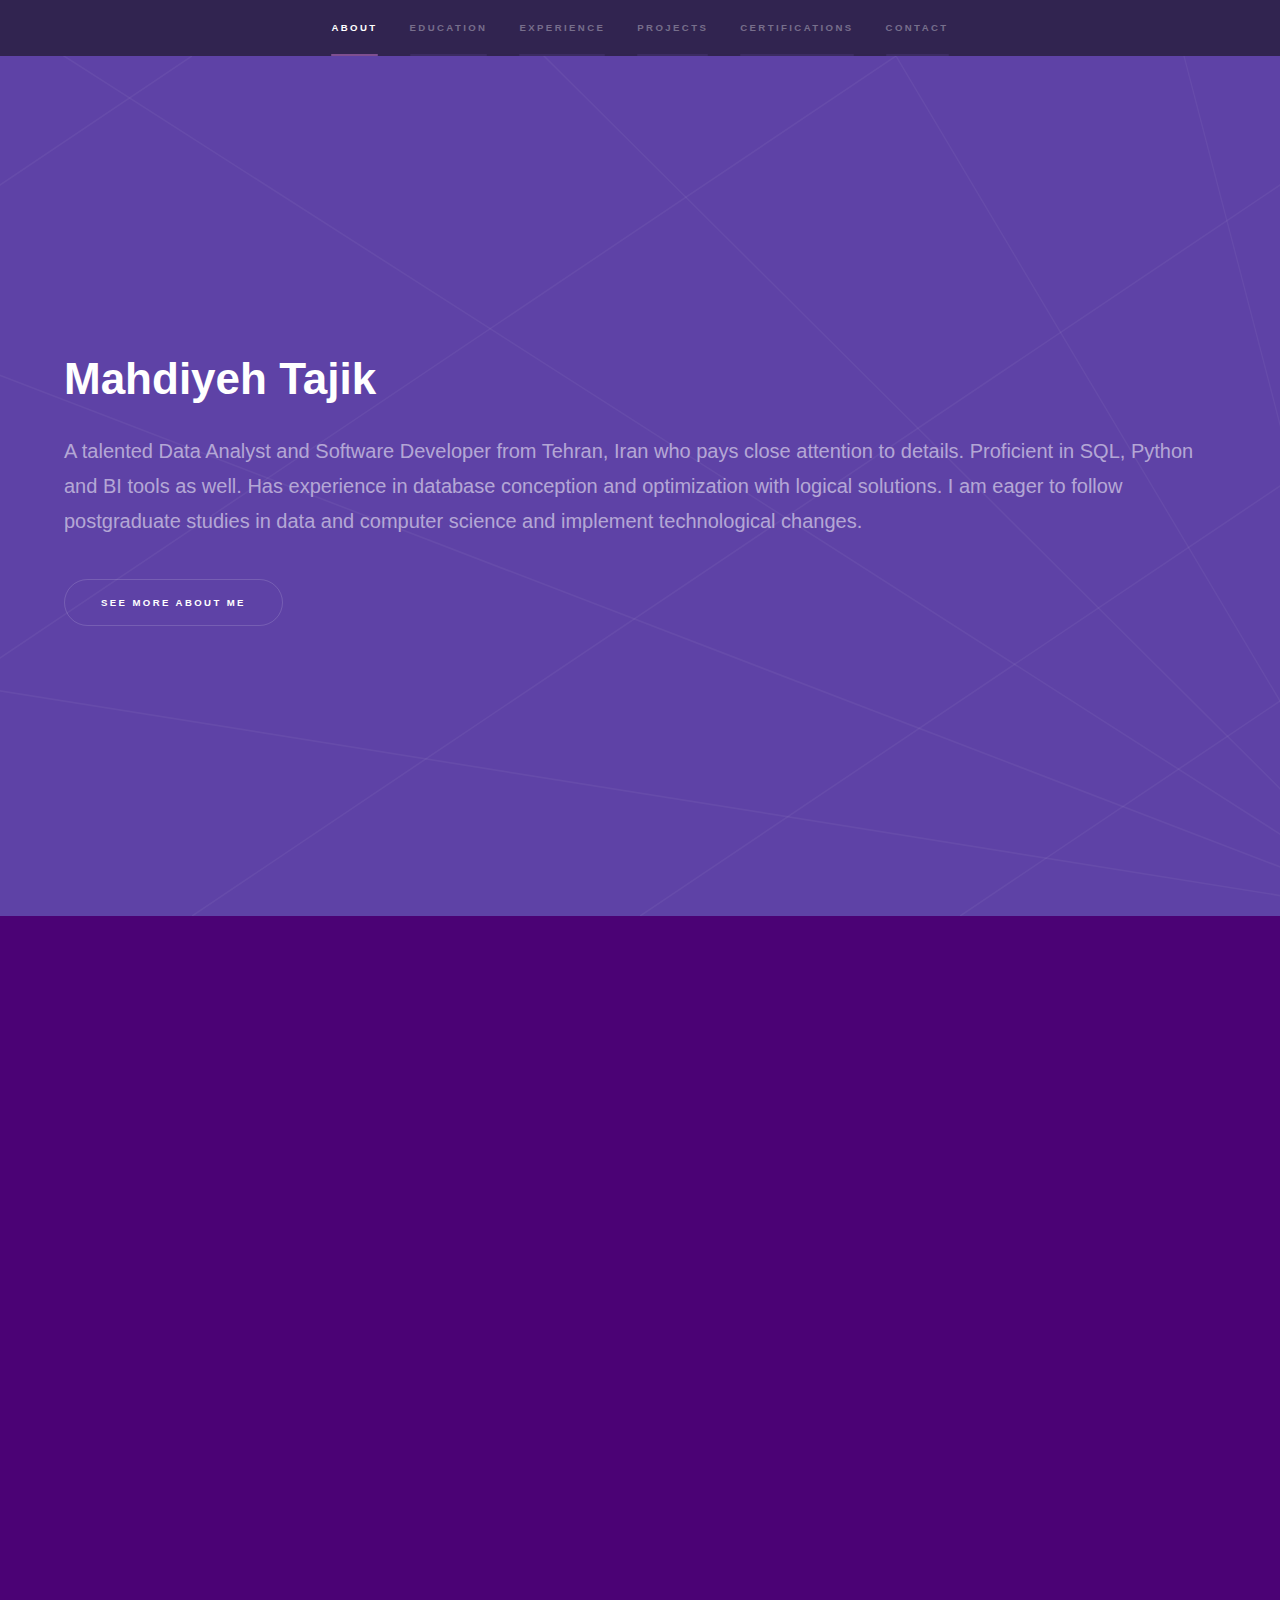
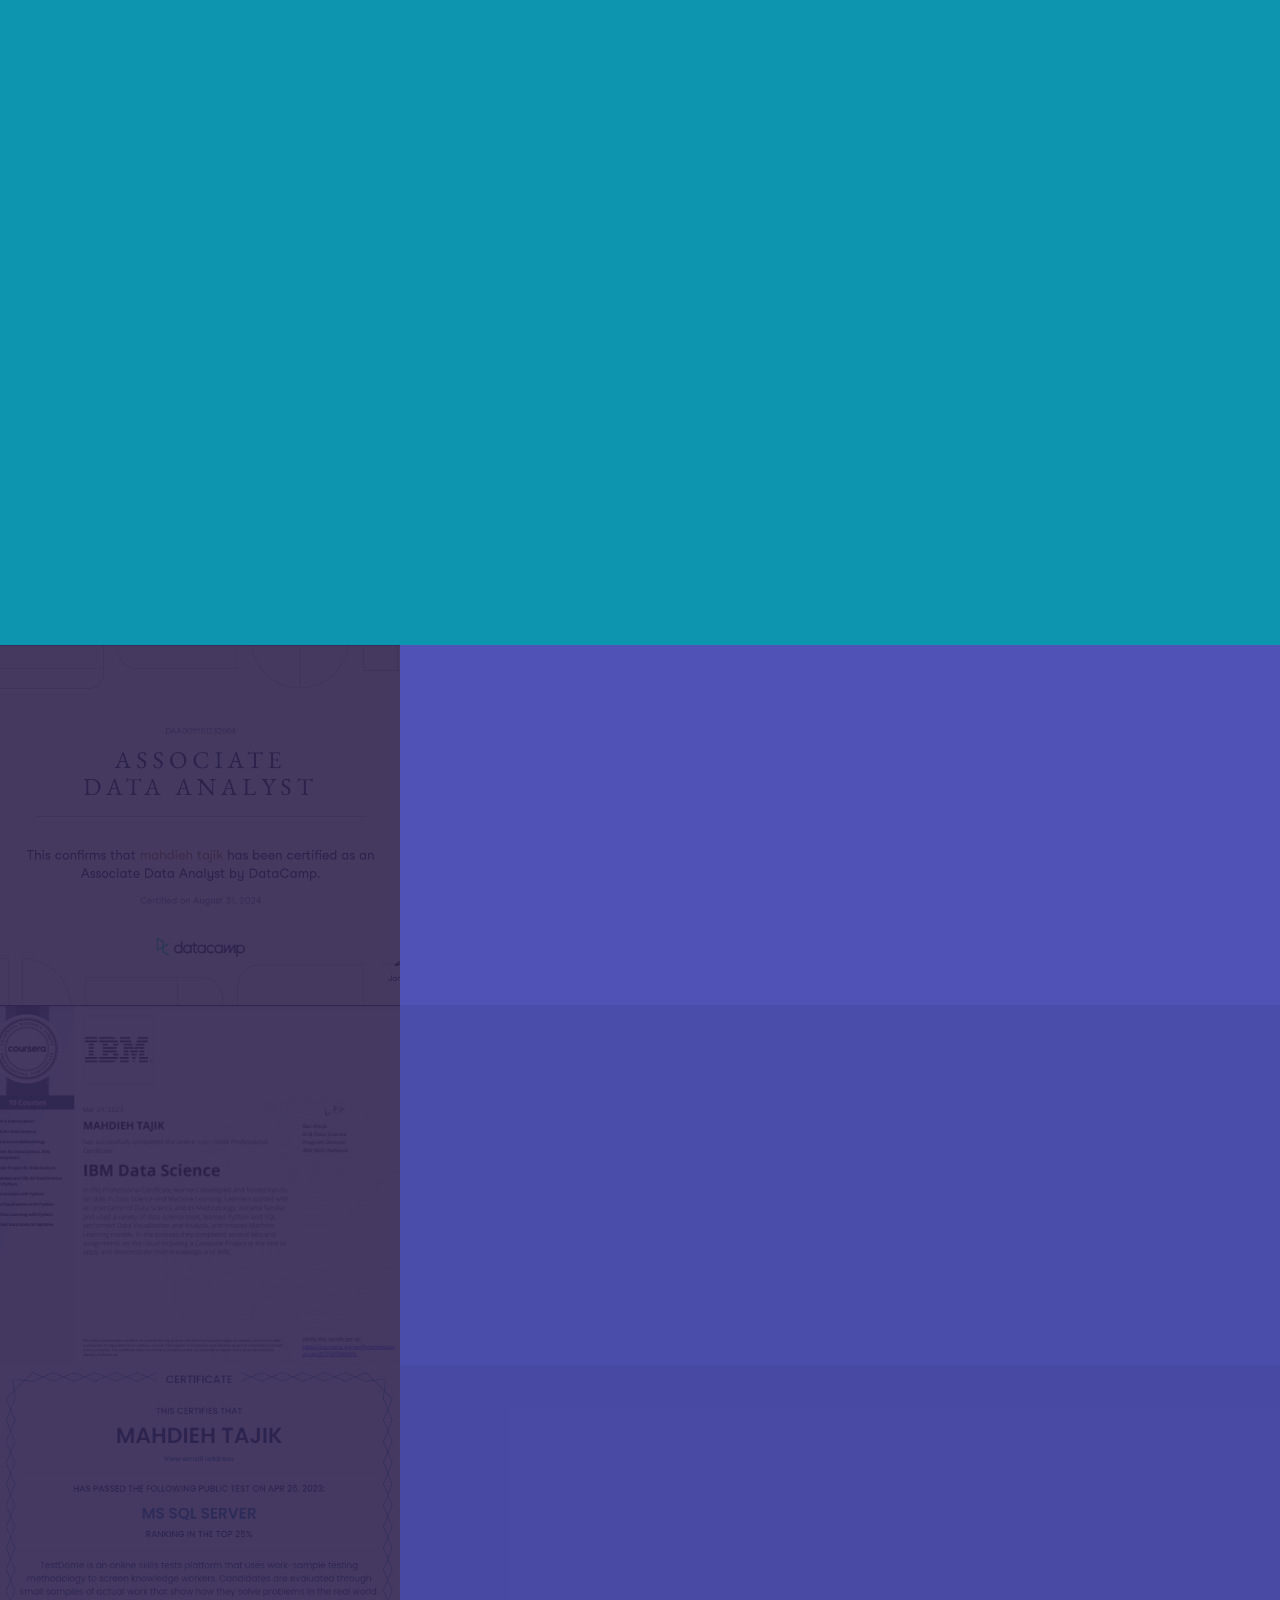
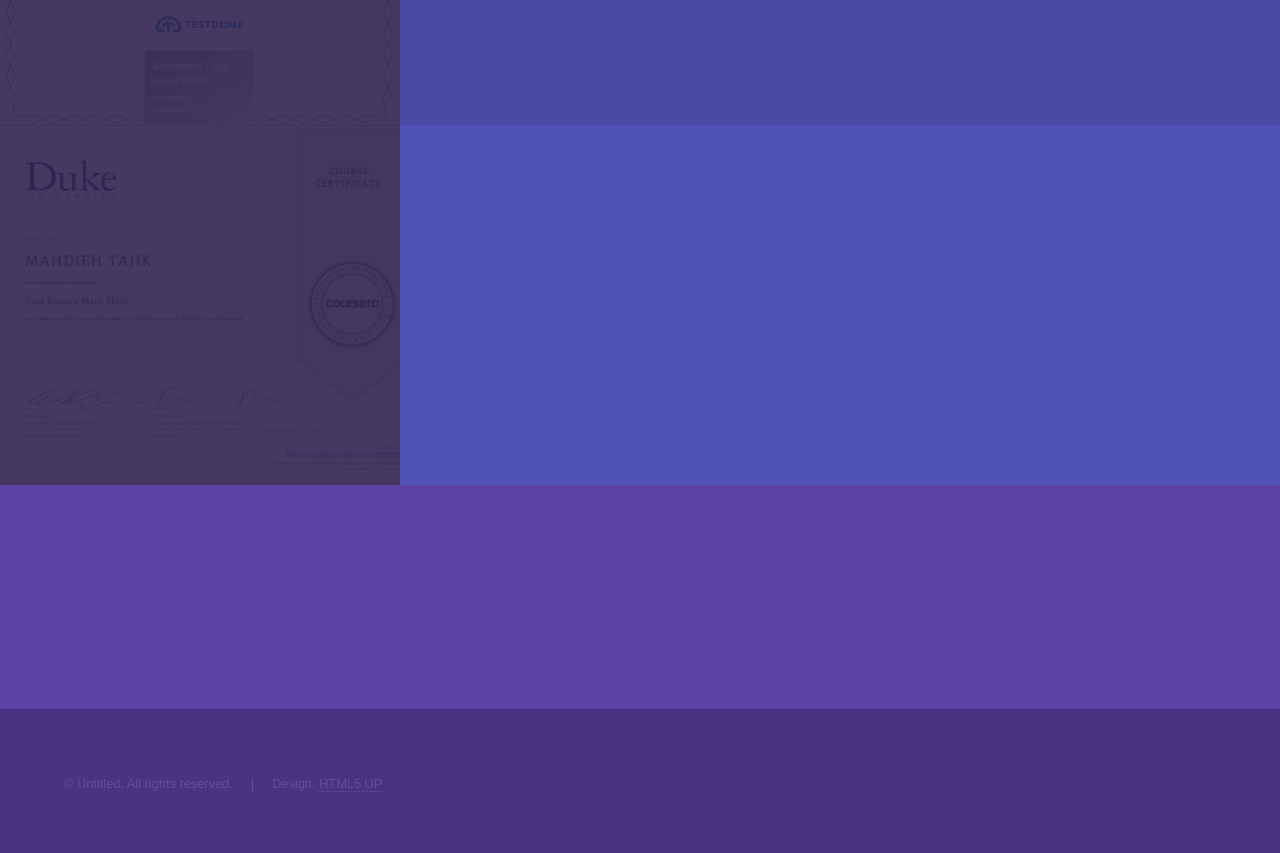
==== commit 41ea3bc0: "feat: add footer again:(" ====
--- a/index.html
+++ b/index.html
@@ -251,6 +251,15 @@
 
 			</div>
 
+		<!-- Footer -->
+			<footer id="footer" class="wrapper style1-alt">
+				<div class="inner">
+					<ul class="menu">
+						<li>&copy; Untitled. All rights reserved.</li><li>Design: <a href="http://html5up.net">HTML5 UP</a></li>
+					</ul>
+				</div>
+			</footer>
+
 		<!-- Scripts -->
 			<script src="assets/js/jquery.min.js"></script>
 			<script src="assets/js/jquery.scrollex.min.js"></script>
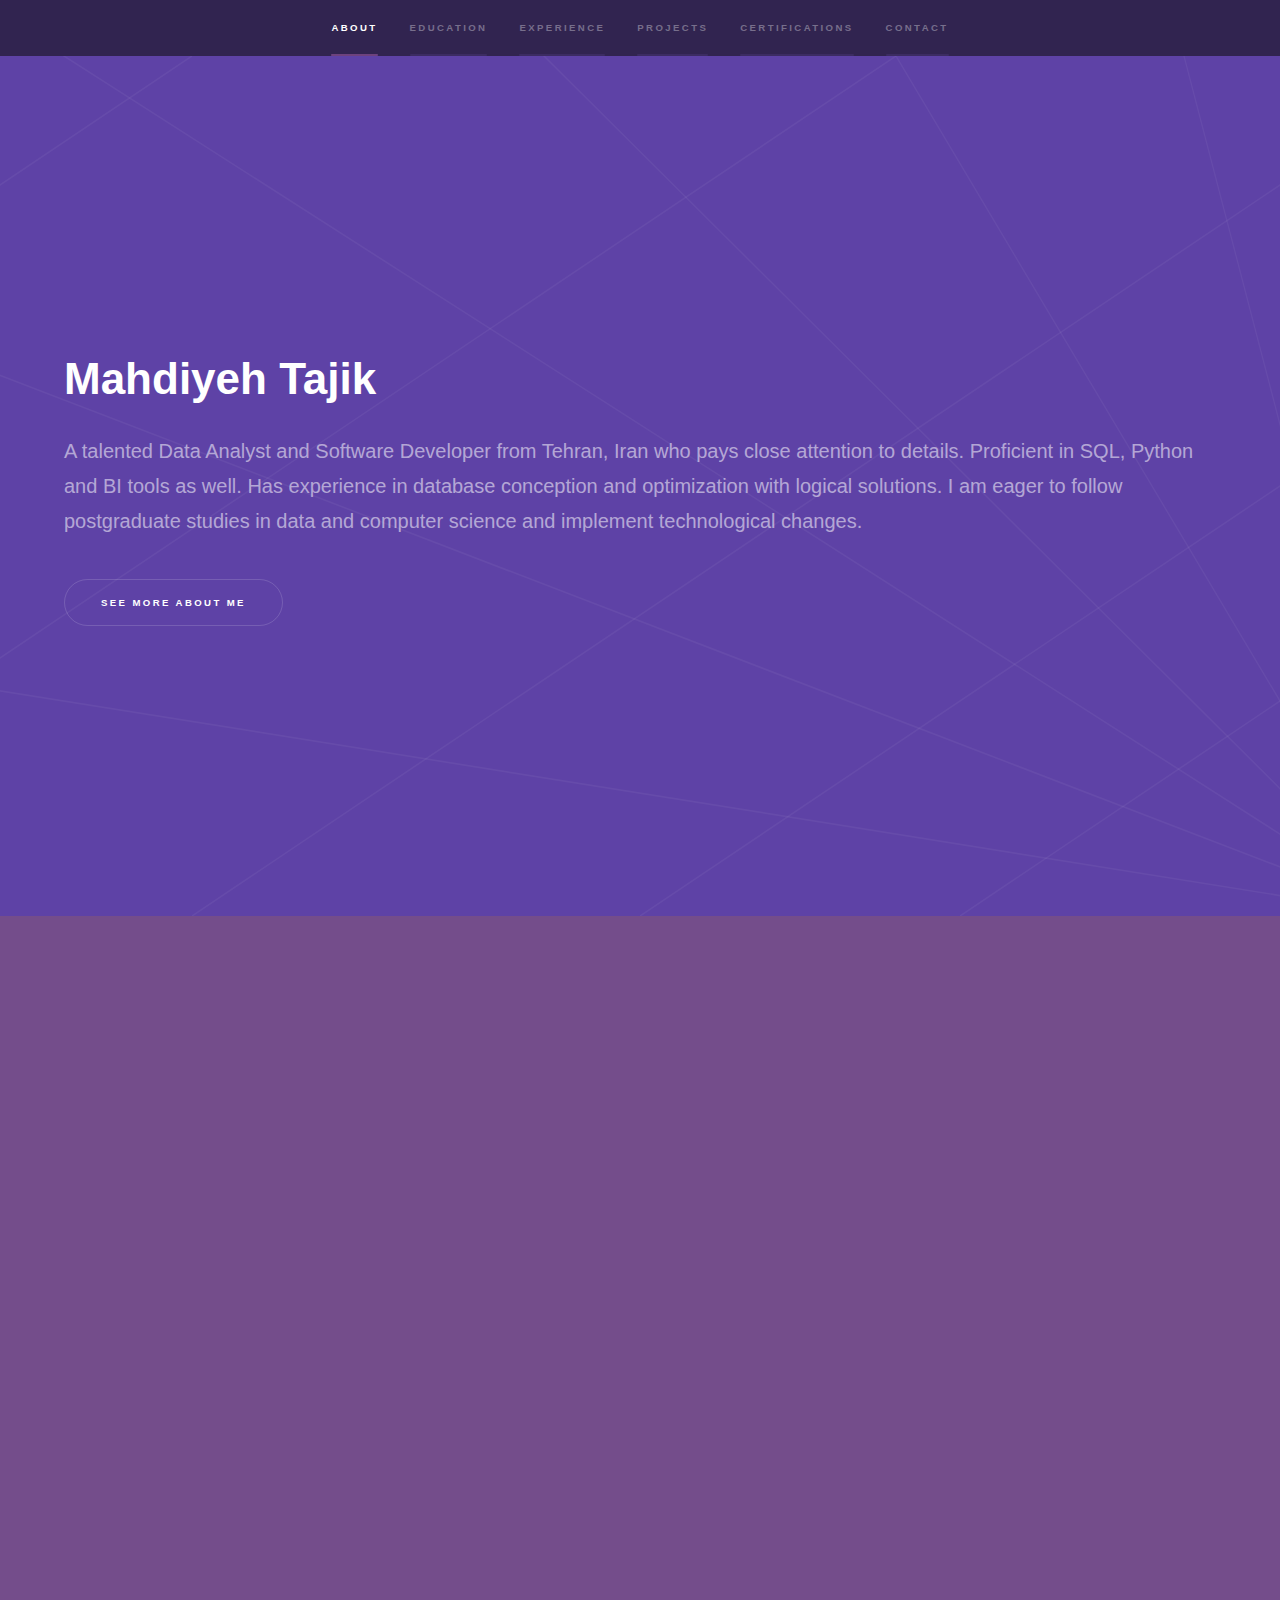
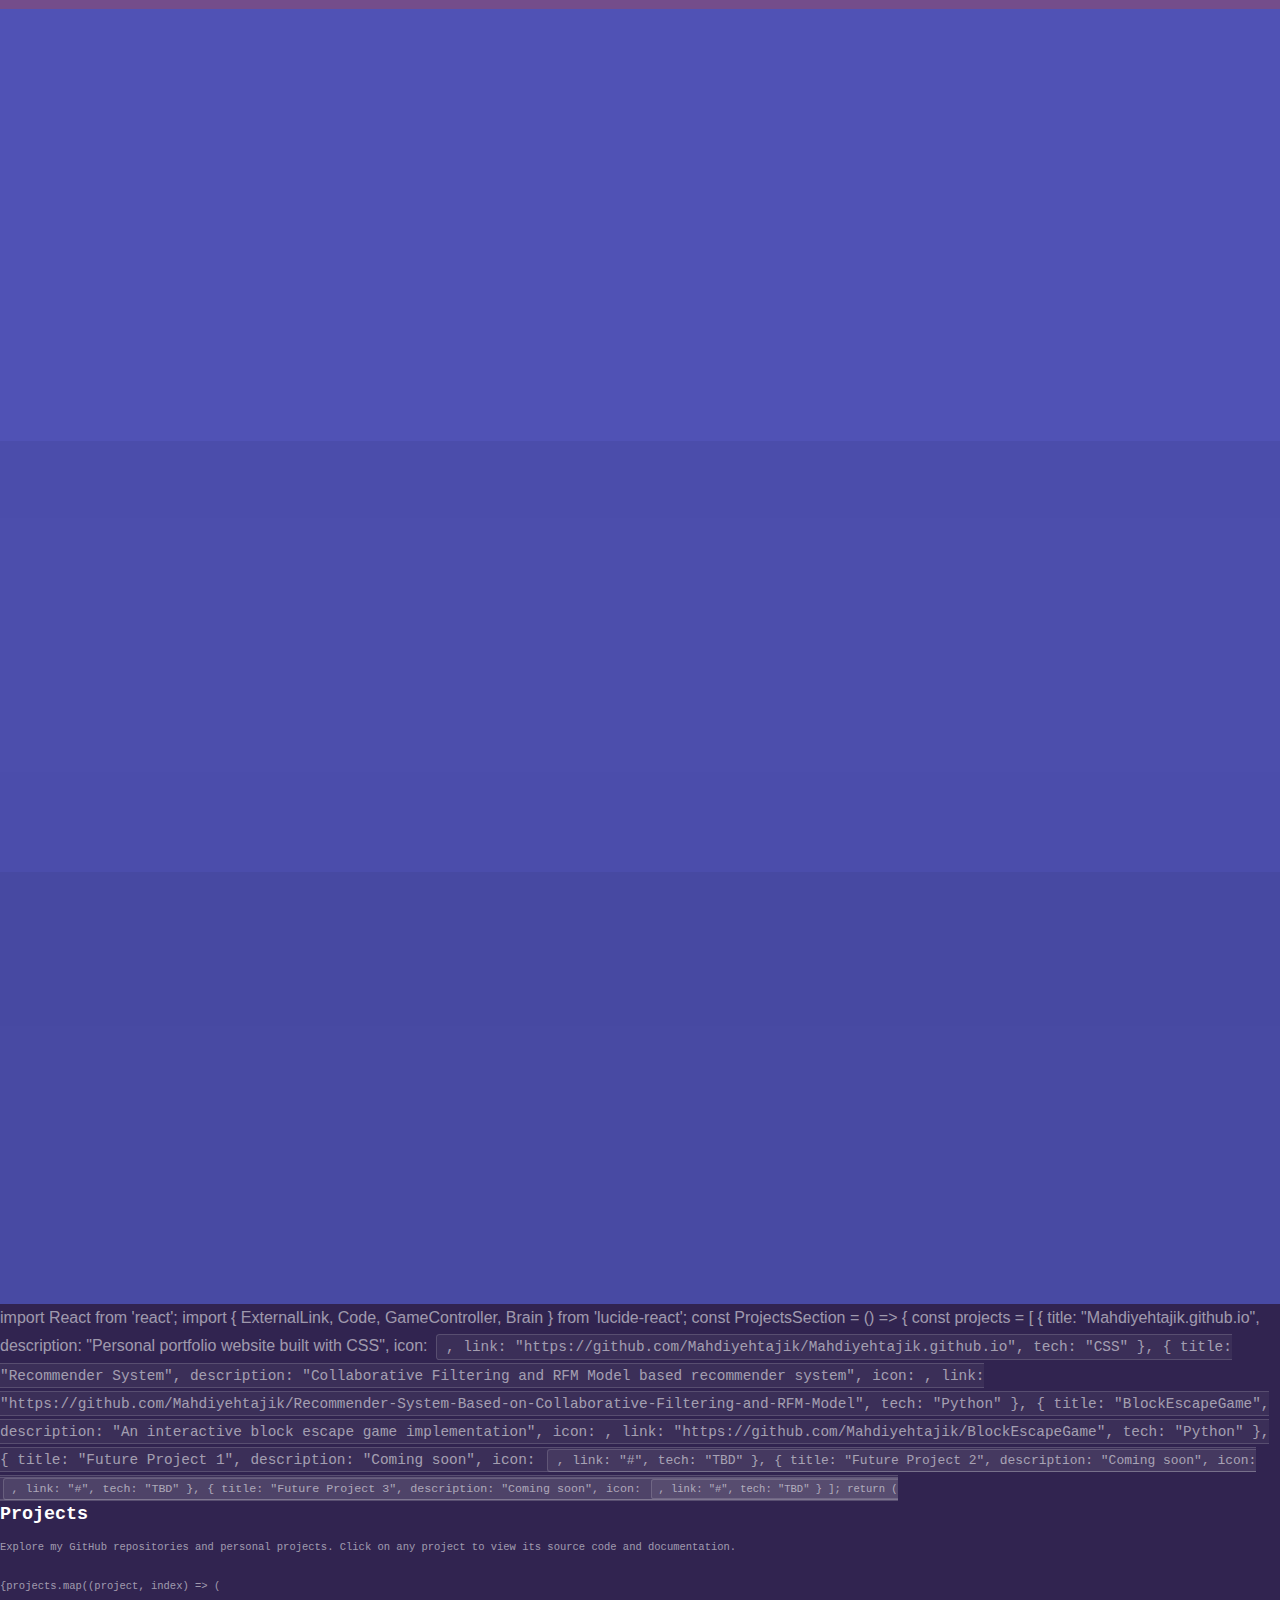
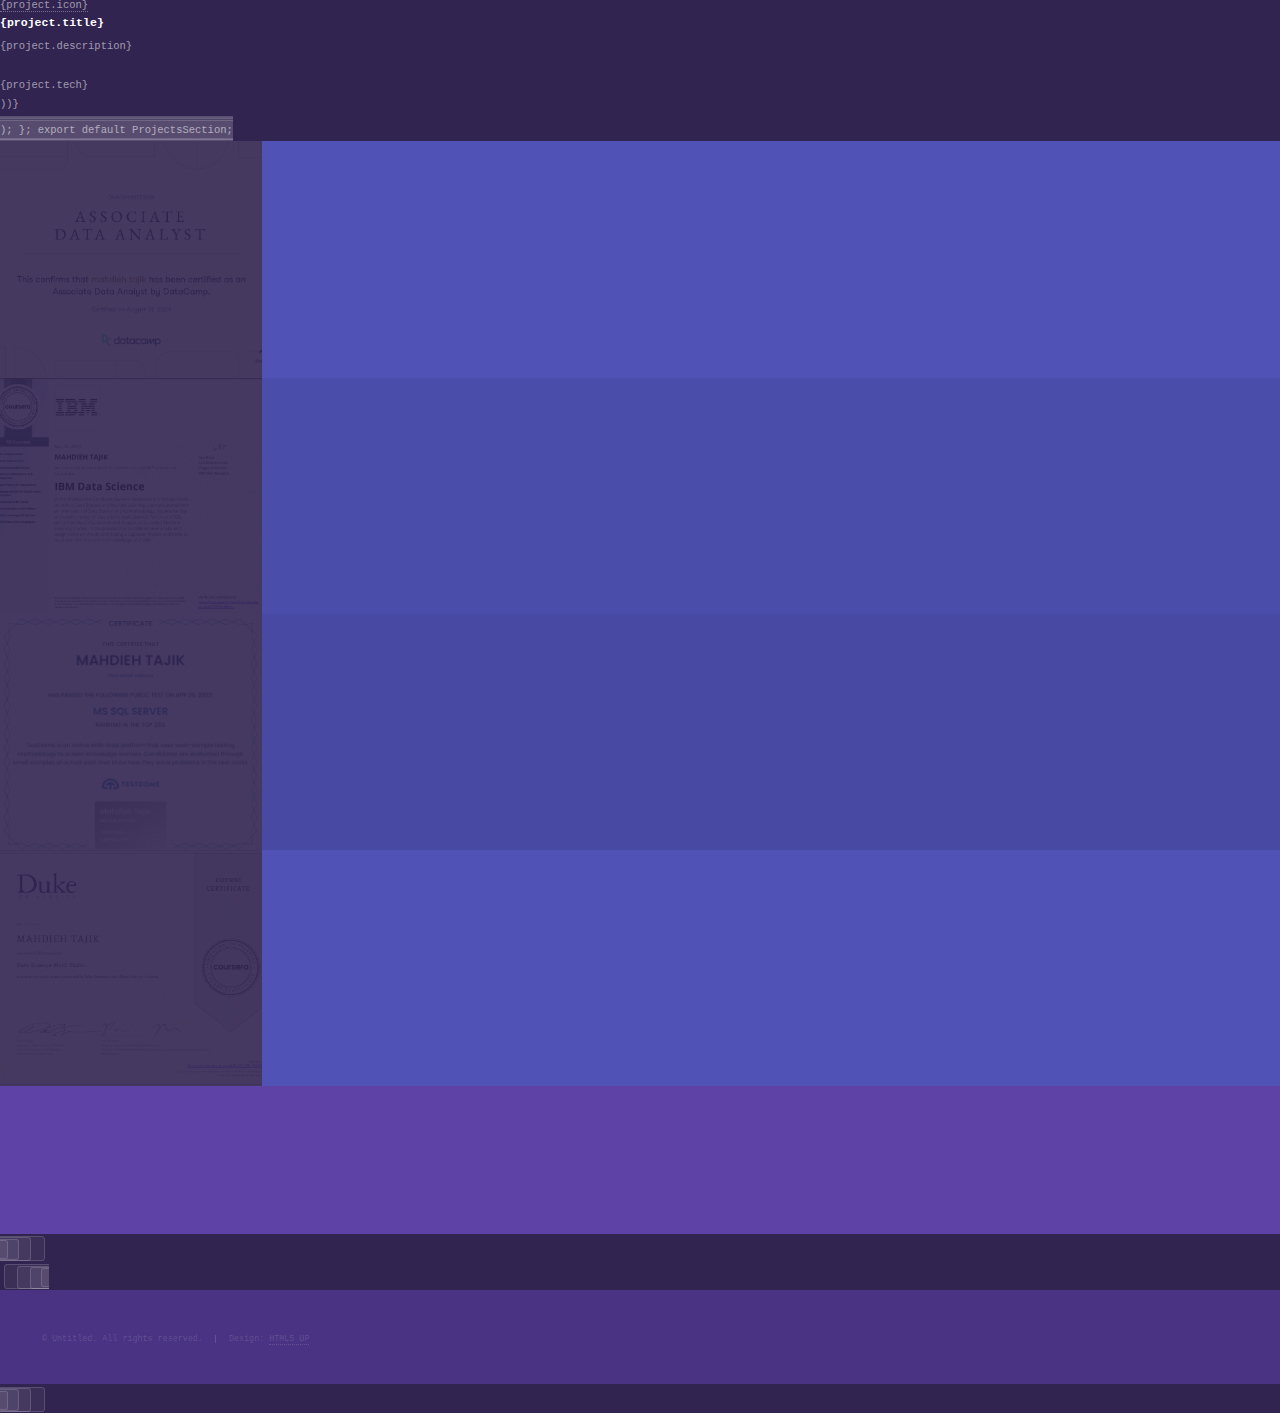
==== commit 59892258: "feat: add react" ====
--- a/index.html
+++ b/index.html
@@ -126,47 +126,88 @@
 				</section>
 
 				<!-- one -->
-				<section id="one" class="wrapper style3 fade-up">
-					<div class="inner">
+				import React from 'react';
+				import { ExternalLink, Code, GameController, Brain } from 'lucide-react';
+				
+				const ProjectsSection = () => {
+				  const projects = [
+					{
+					  title: "Mahdiyehtajik.github.io",
+					  description: "Personal portfolio website built with CSS",
+					  icon: <Code className="w-8 h-8 mb-4 text-blue-500" />,
+					  link: "https://github.com/Mahdiyehtajik/Mahdiyehtajik.github.io",
+					  tech: "CSS"
+					},
+					{
+					  title: "Recommender System",
+					  description: "Collaborative Filtering and RFM Model based recommender system",
+					  icon: <Brain className="w-8 h-8 mb-4 text-purple-500" />,
+					  link: "https://github.com/Mahdiyehtajik/Recommender-System-Based-on-Collaborative-Filtering-and-RFM-Model",
+					  tech: "Python"
+					},
+					{
+					  title: "BlockEscapeGame",
+					  description: "An interactive block escape game implementation",
+					  icon: <GameController className="w-8 h-8 mb-4 text-green-500" />,
+					  link: "https://github.com/Mahdiyehtajik/BlockEscapeGame",
+					  tech: "Python"
+					},
+					{
+					  title: "Future Project 1",
+					  description: "Coming soon",
+					  icon: <Code className="w-8 h-8 mb-4 text-gray-500" />,
+					  link: "#",
+					  tech: "TBD"
+					},
+					{
+					  title: "Future Project 2",
+					  description: "Coming soon",
+					  icon: <Code className="w-8 h-8 mb-4 text-gray-500" />,
+					  link: "#",
+					  tech: "TBD"
+					},
+					{
+					  title: "Future Project 3",
+					  description: "Coming soon",
+					  icon: <Code className="w-8 h-8 mb-4 text-gray-500" />,
+					  link: "#",
+					  tech: "TBD"
+					}
+				  ];
+				
+				  return (
+					<section id="five" className="wrapper style2 spotlights">
+					  <div className="inner">
 						<h2>Projects</h2>
-						<p>Phasellus convallis elit id ullamcorper pulvinar. Duis aliquam turpis mauris, eu ultricies erat malesuada quis. Aliquam dapibus, lacus eget hendrerit bibendum, urna est aliquam sem, sit amet imperdiet est velit quis lorem.</p>
-						<div class="features">
-							<section>
-								<span class="icon solid major fa-code"></span>
-								<h3>Lorem ipsum amet</h3>
-								<p>Phasellus convallis elit id ullam corper amet et pulvinar. Duis aliquam turpis mauris, sed ultricies erat dapibus.</p>
+						<p>Explore my GitHub repositories and personal projects. Click on any project to view its source code and documentation.</p>
+						<div className="features">
+						  {projects.map((project, index) => (
+							<section key={index}>
+							  <a 
+								href={project.link} 
+								target="_blank" 
+								rel="noopener noreferrer"
+								className="icon-link"
+							  >
+								<span className="icon major">
+								  {project.icon}
+								</span>
+								<h3>{project.title}</h3>
+								<p>{project.description}</p>
+								<div className="tech-info">
+								  <span className="tech-label">{project.tech}</span>
+								  <ExternalLink className="external-icon" />
+								</div>
+							  </a>
 							</section>
-							<section>
-								<span class="icon solid major fa-cog"></span>
-								<h3>Aliquam sed nullam</h3>
-								<p>Phasellus convallis elit id ullam corper amet et pulvinar. Duis aliquam turpis mauris, sed ultricies erat dapibus.</p>
-							</section>
-							<section>
-								<span class="icon solid major fa-cog"></span>
-								<h3>Sed erat ullam corper</h3>
-								<p>Phasellus convallis elit id ullam corper amet et pulvinar. Duis aliquam turpis mauris, sed ultricies erat dapibus.</p>
-							</section>
-							<section>
-								<span class="icon solid major fa-desktop"></span>
-								<h3>Veroeros quis lorem</h3>
-								<p>Phasellus convallis elit id ullam corper amet et pulvinar. Duis aliquam turpis mauris, sed ultricies erat dapibus.</p>
-							</section>
-							<section>
-								<span class="icon solid major fa-link"></span>
-								<h3>Urna quis bibendum</h3>
-								<p>Phasellus convallis elit id ullam corper amet et pulvinar. Duis aliquam turpis mauris, sed ultricies erat dapibus.</p>
-							</section>
-							<section>
-								<span class="icon major fa-gem"></span>
-								<h3>Aliquam urna dapibus</h3>
-								<p>Phasellus convallis elit id ullam corper amet et pulvinar. Duis aliquam turpis mauris, sed ultricies erat dapibus.</p>
-							</section>
-						</div>
-						<ul class="actions">
-							<li><a href="generic.html" class="button">Learn more</a></li>
-						</ul>
-					</div>
-				</section>
+						  ))}
+						</div>
+					  </div>
+					</section>
+				  );
+				};
+				
+				export default ProjectsSection;
 
 				<!-- Two -->
 					<section id="two" class="wrapper style2 spotlights">
--- a/assets/css/main.css
+++ b/assets/css/main.css
@@ -197,10 +197,10 @@
 		}
 
 			h1.major:after {
-				background-image: -moz-linear-gradient(to right, #5e42a6, #4397a0);
-				background-image: -webkit-linear-gradient(to right, #5e42a6, #44a5b0);
-				background-image: -ms-linear-gradient(to right, #5e42a6, #44a5b0);
-				background-image: linear-gradient(to right, #5e42a6, #44a5b0);
+				background-image: -moz-linear-gradient(to right, #5e42a6, #8c70af);
+				background-image: -webkit-linear-gradient(to right, #5e42a6, #8c70af);
+				background-image: -ms-linear-gradient(to right, #5e42a6, #8c70af);
+				background-image: linear-gradient(to right, #5e42a6, #8c70af);
 				-moz-transition: max-width 0.2s ease;
 				-webkit-transition: max-width 0.2s ease;
 				-ms-transition: max-width 0.2s ease;
@@ -2444,7 +2444,7 @@
 		input[type="radio"]:checked + label:before {
 			background: #ffffff;
 			border-color: #ffffff;
-			color: #44a5b0;
+			color: #8c70af;
 			content: '\f00c';
 		}
 
@@ -2552,11 +2552,11 @@
 				}
 
 				.wrapper.style3 .icon.major:before {
-					color: #44a5b0;
+					color: #8c70af;
 				}
 
 				.wrapper.style3-alt .icon.major:before {
-					color: #3d6f95;
+					color: #4a3d95;
 				}
 
 /* Image */
@@ -3256,10 +3256,10 @@
 			background-color: #0d95b0;
 		}
 .wrapper.style-new{
-	background-color: #4b0275;
+	background-color: #744d8b;
 }
 		.wrapper.style3-alt {
-			background-color: #0d95b0;
+			background-color: #8c70af;
 		}
 
 		.wrapper.fullscreen {
@@ -3856,7 +3856,7 @@
 
 						#sidebar nav a:after {
 							background-image: none;
-							background-color: #815091f9;
+							background-color: #6f437ef9;
 						}
 
 		}
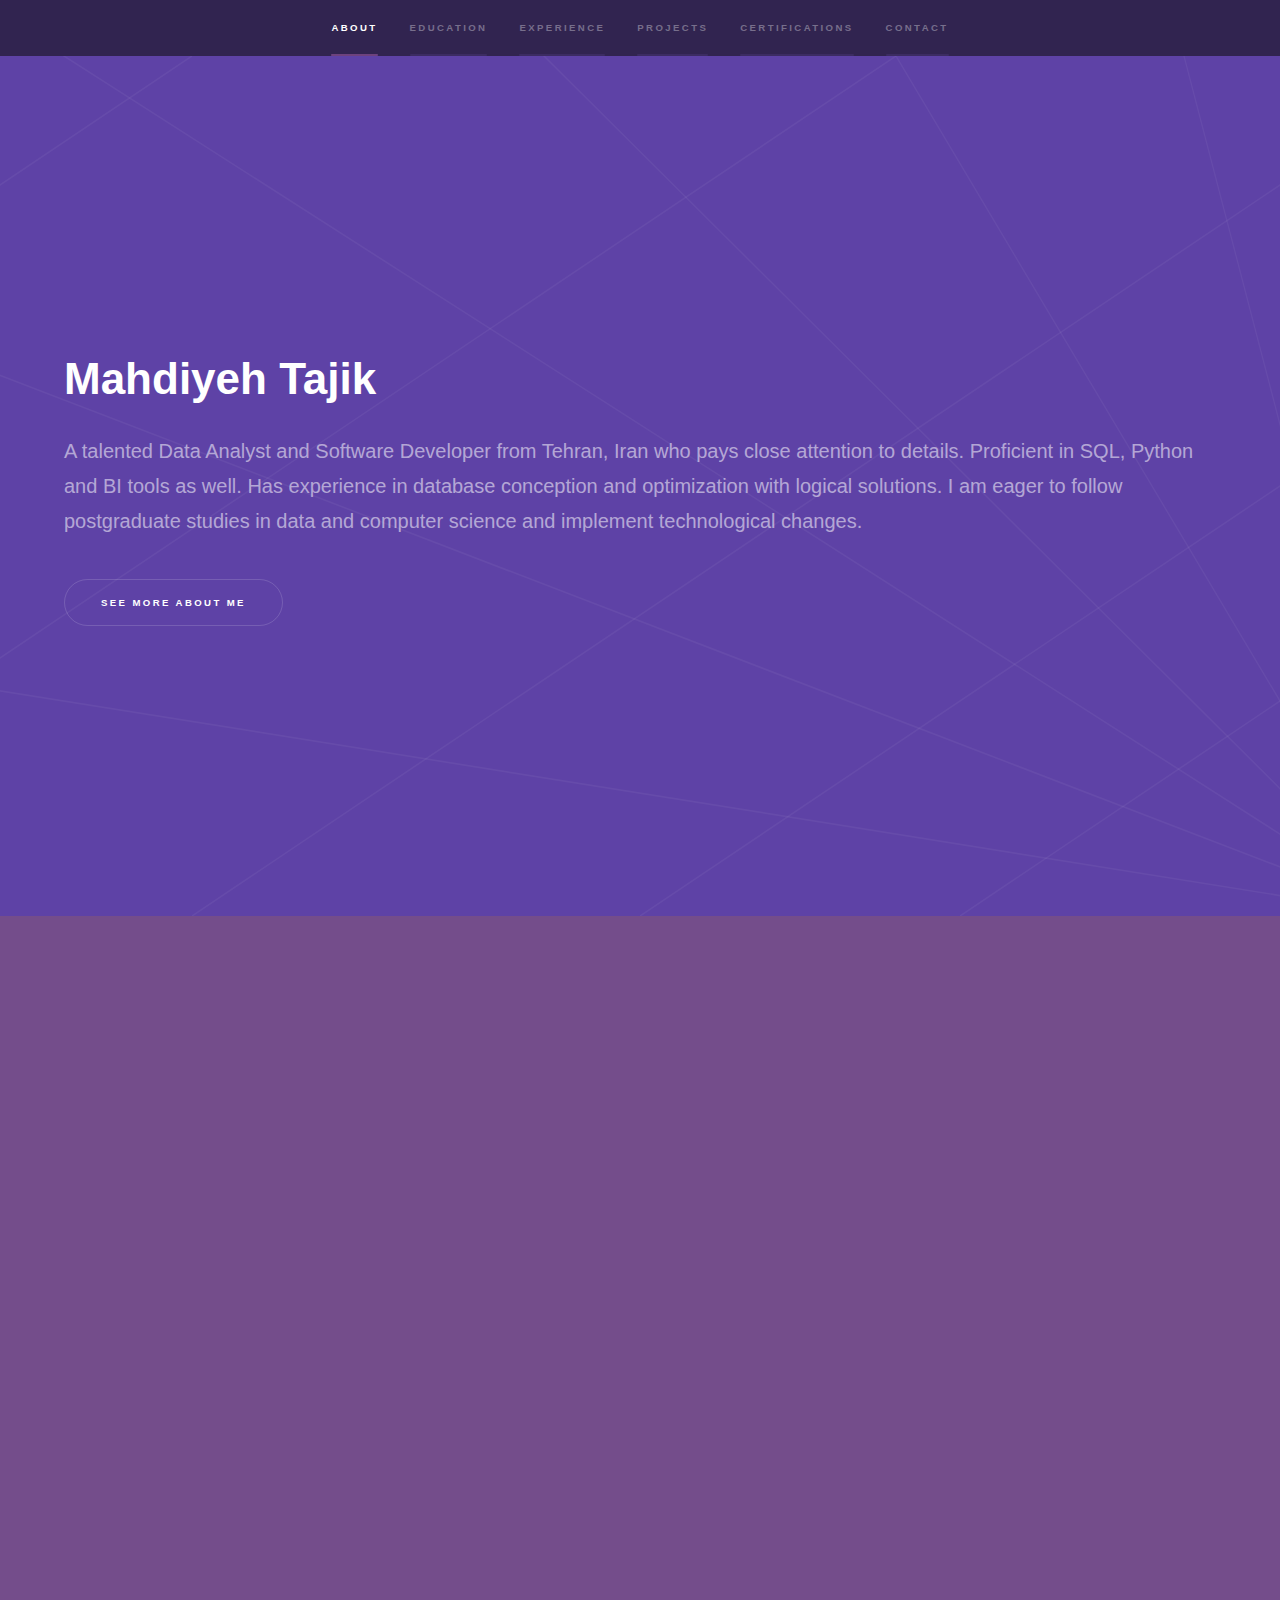
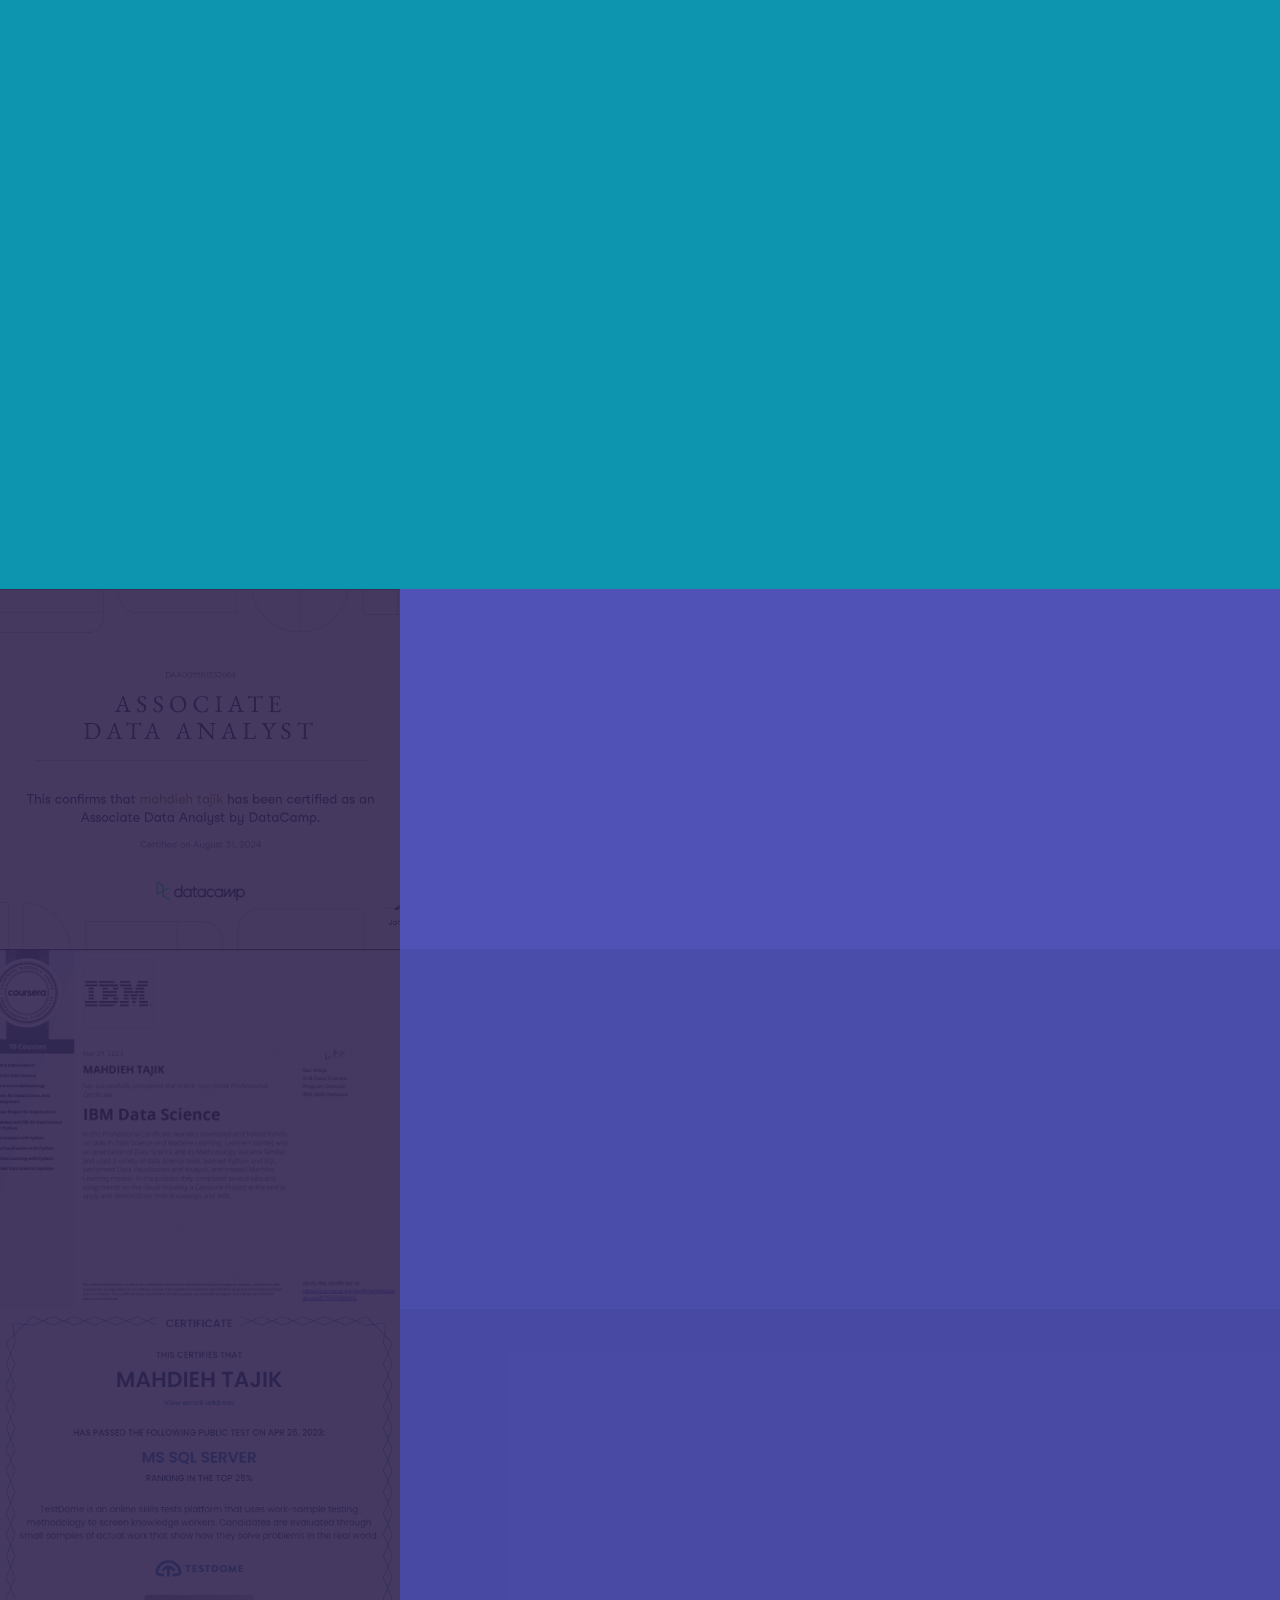
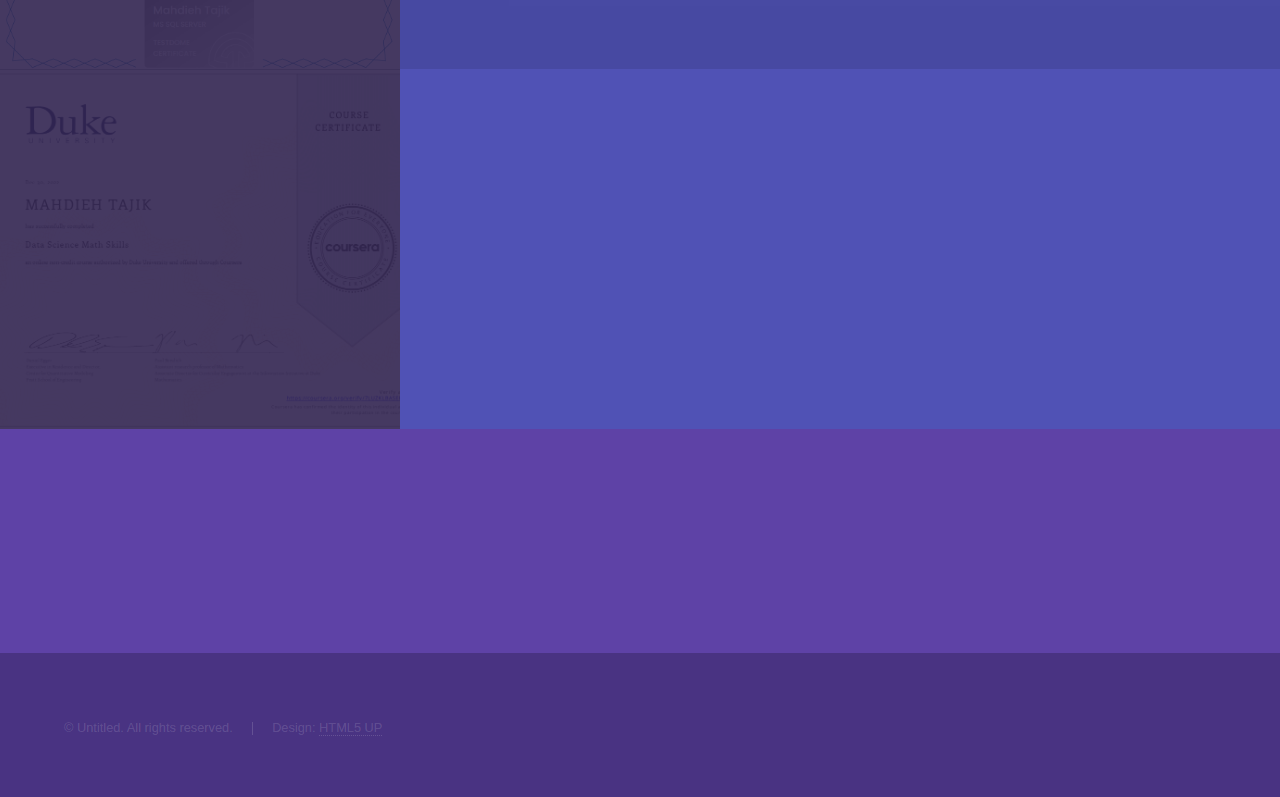
==== commit d78aeb1d: "feat: remove react" ====
--- a/index.html
+++ b/index.html
@@ -126,88 +126,53 @@
 				</section>
 
 				<!-- one -->
-				import React from 'react';
-				import { ExternalLink, Code, GameController, Brain } from 'lucide-react';
-				
-				const ProjectsSection = () => {
-				  const projects = [
-					{
-					  title: "Mahdiyehtajik.github.io",
-					  description: "Personal portfolio website built with CSS",
-					  icon: <Code className="w-8 h-8 mb-4 text-blue-500" />,
-					  link: "https://github.com/Mahdiyehtajik/Mahdiyehtajik.github.io",
-					  tech: "CSS"
-					},
-					{
-					  title: "Recommender System",
-					  description: "Collaborative Filtering and RFM Model based recommender system",
-					  icon: <Brain className="w-8 h-8 mb-4 text-purple-500" />,
-					  link: "https://github.com/Mahdiyehtajik/Recommender-System-Based-on-Collaborative-Filtering-and-RFM-Model",
-					  tech: "Python"
-					},
-					{
-					  title: "BlockEscapeGame",
-					  description: "An interactive block escape game implementation",
-					  icon: <GameController className="w-8 h-8 mb-4 text-green-500" />,
-					  link: "https://github.com/Mahdiyehtajik/BlockEscapeGame",
-					  tech: "Python"
-					},
-					{
-					  title: "Future Project 1",
-					  description: "Coming soon",
-					  icon: <Code className="w-8 h-8 mb-4 text-gray-500" />,
-					  link: "#",
-					  tech: "TBD"
-					},
-					{
-					  title: "Future Project 2",
-					  description: "Coming soon",
-					  icon: <Code className="w-8 h-8 mb-4 text-gray-500" />,
-					  link: "#",
-					  tech: "TBD"
-					},
-					{
-					  title: "Future Project 3",
-					  description: "Coming soon",
-					  icon: <Code className="w-8 h-8 mb-4 text-gray-500" />,
-					  link: "#",
-					  tech: "TBD"
-					}
-				  ];
-				
-				  return (
-					<section id="five" className="wrapper style2 spotlights">
-					  <div className="inner">
-						<h2>Projects</h2>
-						<p>Explore my GitHub repositories and personal projects. Click on any project to view its source code and documentation.</p>
-						<div className="features">
-						  {projects.map((project, index) => (
-							<section key={index}>
-							  <a 
-								href={project.link} 
-								target="_blank" 
-								rel="noopener noreferrer"
-								className="icon-link"
-							  >
-								<span className="icon major">
-								  {project.icon}
-								</span>
-								<h3>{project.title}</h3>
-								<p>{project.description}</p>
-								<div className="tech-info">
-								  <span className="tech-label">{project.tech}</span>
-								  <ExternalLink className="external-icon" />
-								</div>
-							  </a>
-							</section>
-						  ))}
-						</div>
+				<section id="one" class="wrapper style3 fade-up">
+					<div class="inner">
+					  <h2>Projects</h2>
+					  <p>Explore my GitHub repositories and personal projects. Click on any project to view its source code and documentation.</p>
+					  <div class="features">
+						<section>
+						  <a href="https://github.com/Mahdiyehtajik/Mahdiyehtajik.github.io" target="_blank" rel="noopener noreferrer">
+							<span class="icon solid major fa-code"></span>
+							<h3>Personal Portfolio</h3>
+							<p>Personal portfolio website built with CSS, showcasing my web development skills and projects.</p>
+						  </a>
+						</section>
+						<section>
+						  <a href="https://github.com/Mahdiyehtajik/Recommender-System-Based-on-Collaborative-Filtering-and-RFM-Model" target="_blank" rel="noopener noreferrer">
+							<span class="icon solid major fa-brain"></span>
+							<h3>Recommender System</h3>
+							<p>Collaborative Filtering and RFM Model based recommender system developed in Python.</p>
+						  </a>
+						</section>
+						<section>
+						  <a href="https://github.com/Mahdiyehtajik/BlockEscapeGame" target="_blank" rel="noopener noreferrer">
+							<span class="icon solid major fa-gamepad"></span>
+							<h3>BlockEscapeGame</h3>
+							<p>An interactive block escape game implementation created using Python.</p>
+						  </a>
+						</section>
+						<section>
+						  <span class="icon solid major fa-code"></span>
+						  <h3>Future Project 1</h3>
+						  <p>Coming soon. New and exciting project under development.</p>
+						</section>
+						<section>
+						  <span class="icon solid major fa-code"></span>
+						  <h3>Future Project 2</h3>
+						  <p>Coming soon. Another innovative project in the pipeline.</p>
+						</section>
+						<section>
+						  <span class="icon solid major fa-code"></span>
+						  <h3>Future Project 3</h3>
+						  <p>Coming soon. More exciting developments to come.</p>
+						</section>
 					  </div>
-					</section>
-				  );
-				};
-				
-				export default ProjectsSection;
+					  <ul class="actions">
+						<li><a href="https://github.com/Mahdiyehtajik" class="button">View All Projects</a></li>
+					  </ul>
+					</div>
+				  </section>
 
 				<!-- Two -->
 					<section id="two" class="wrapper style2 spotlights">
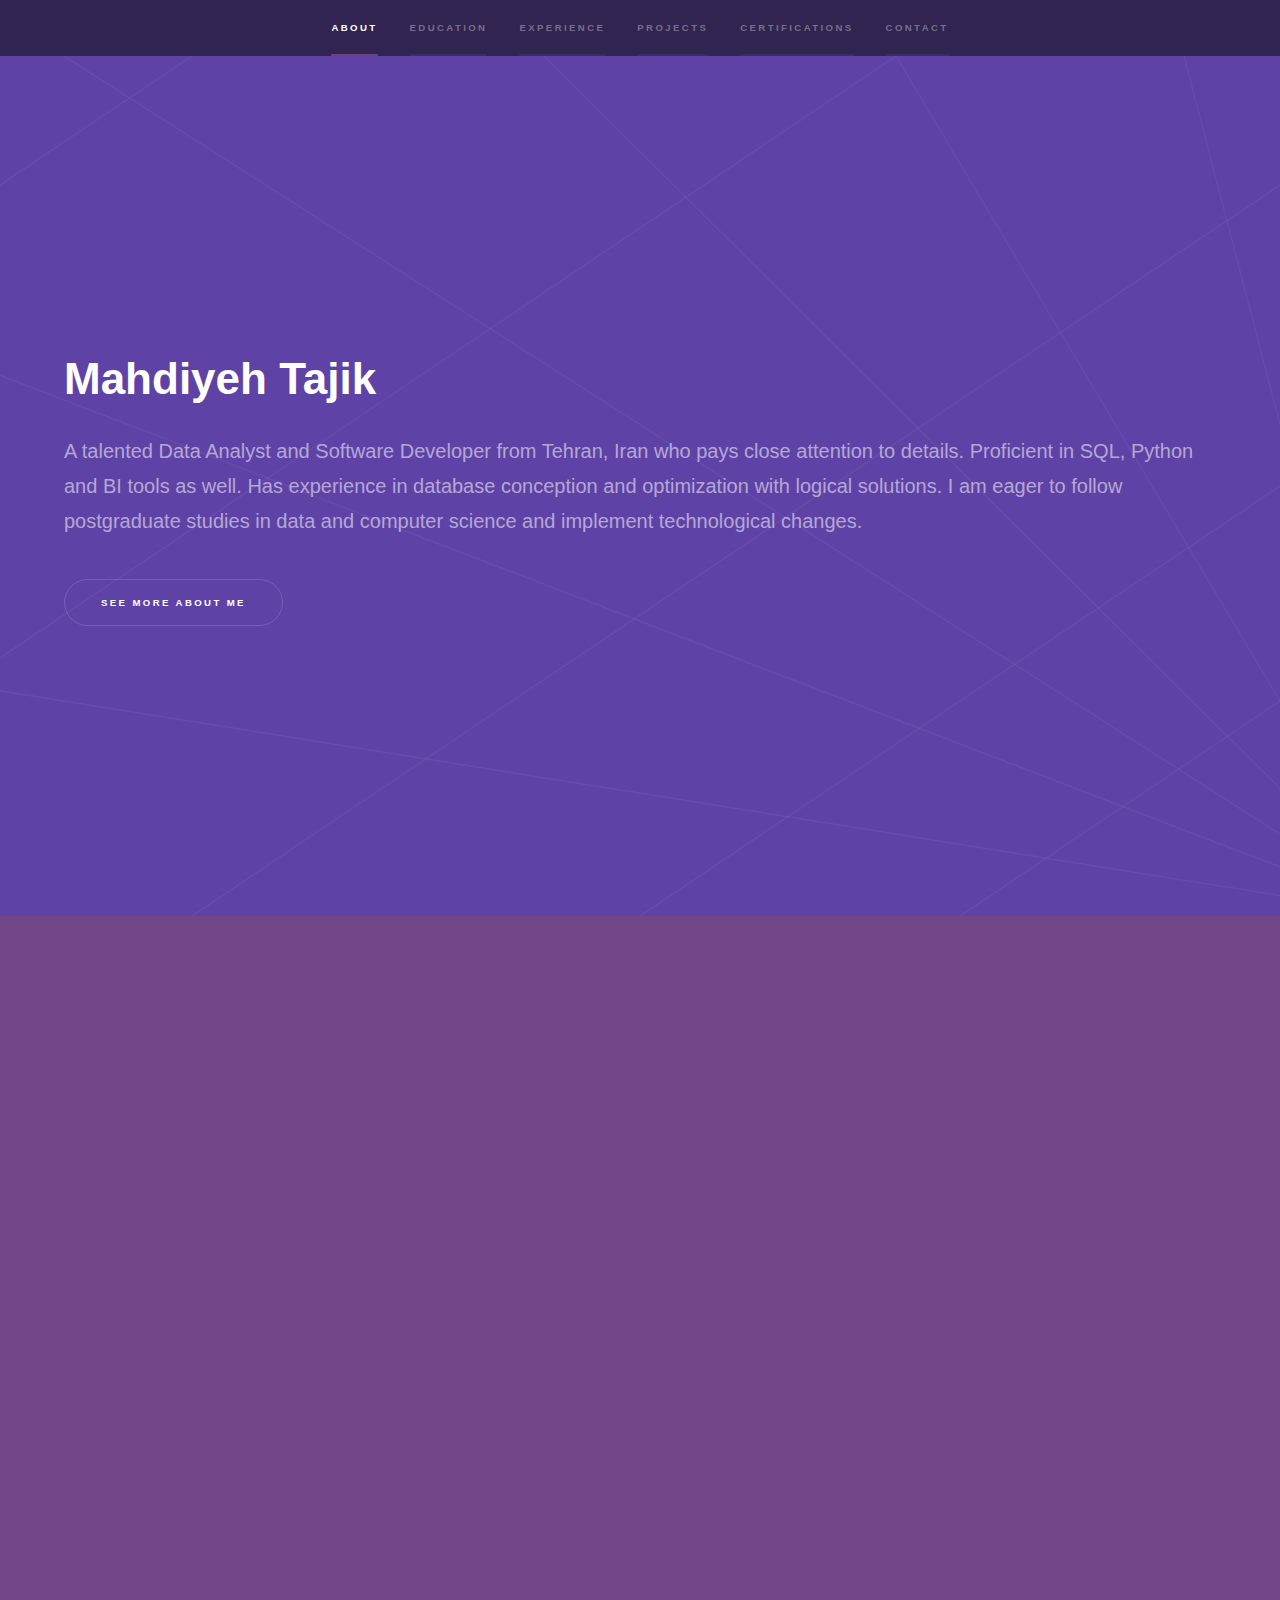
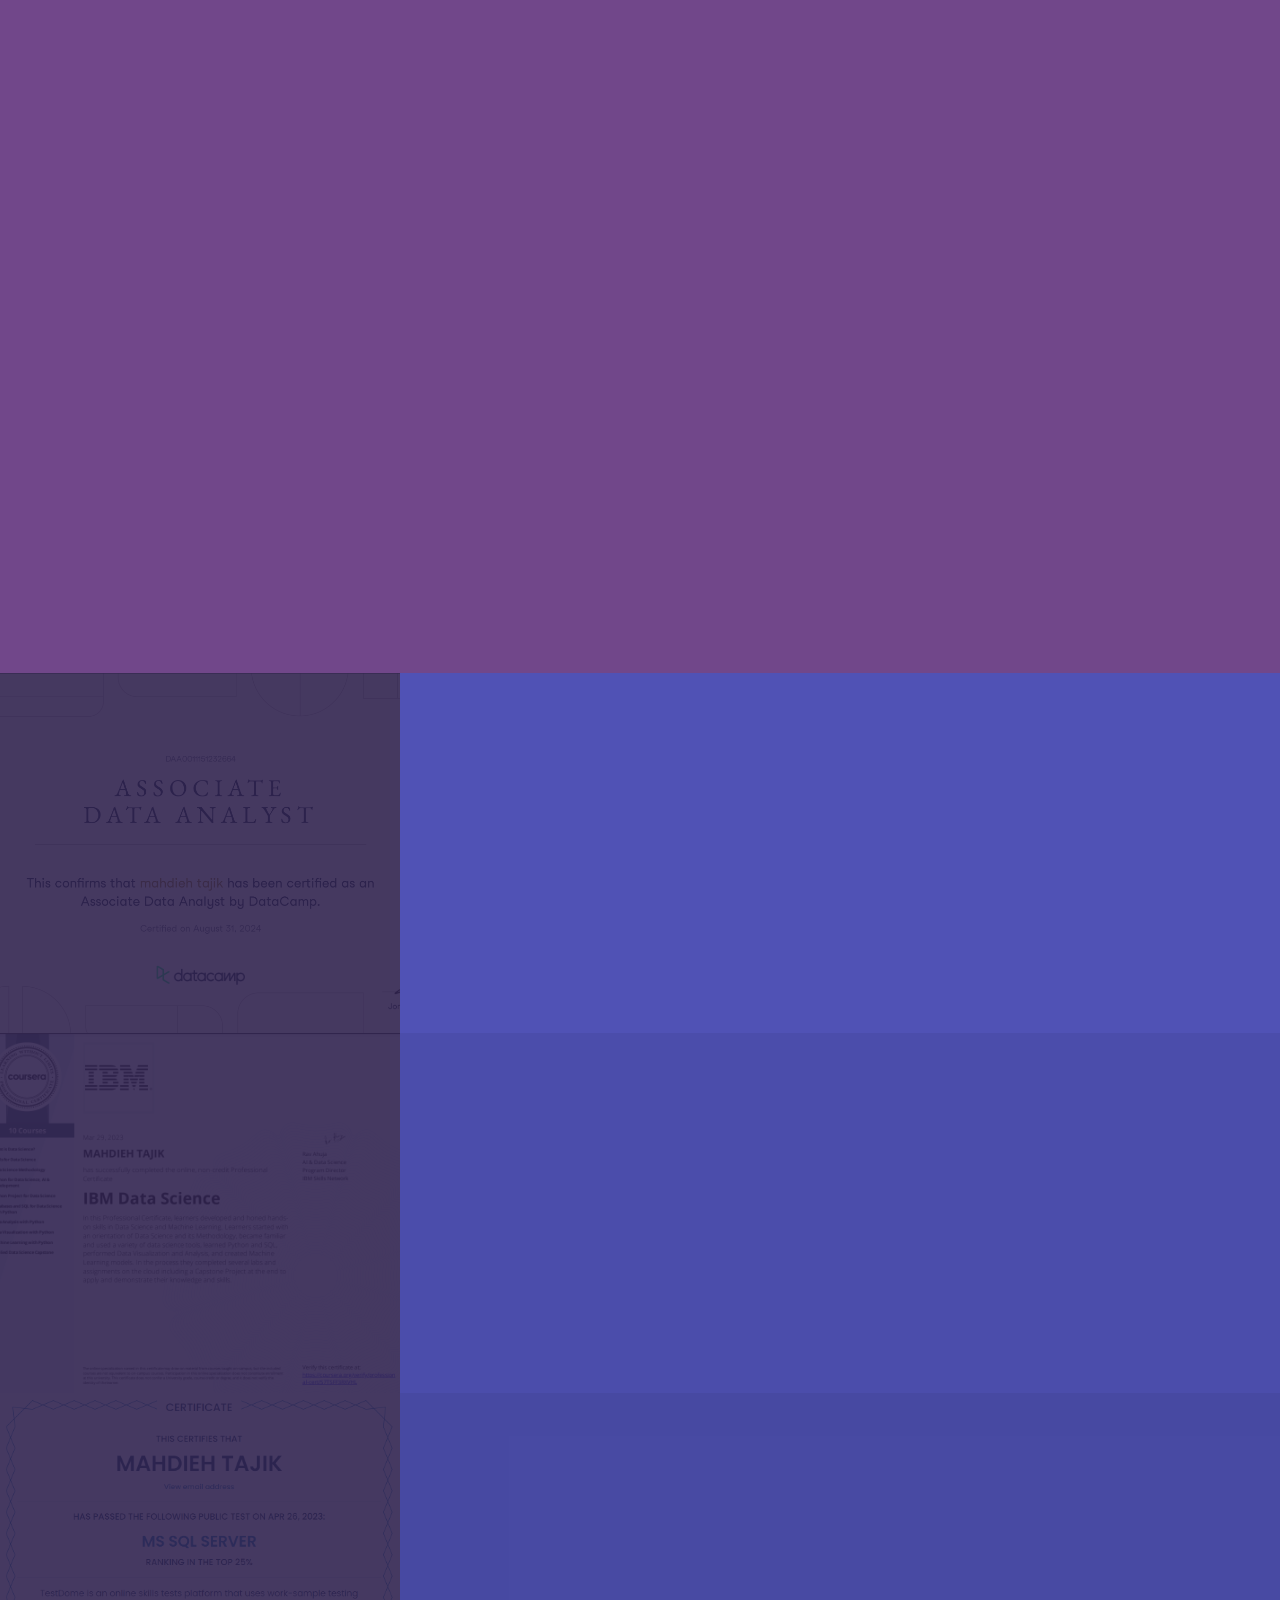
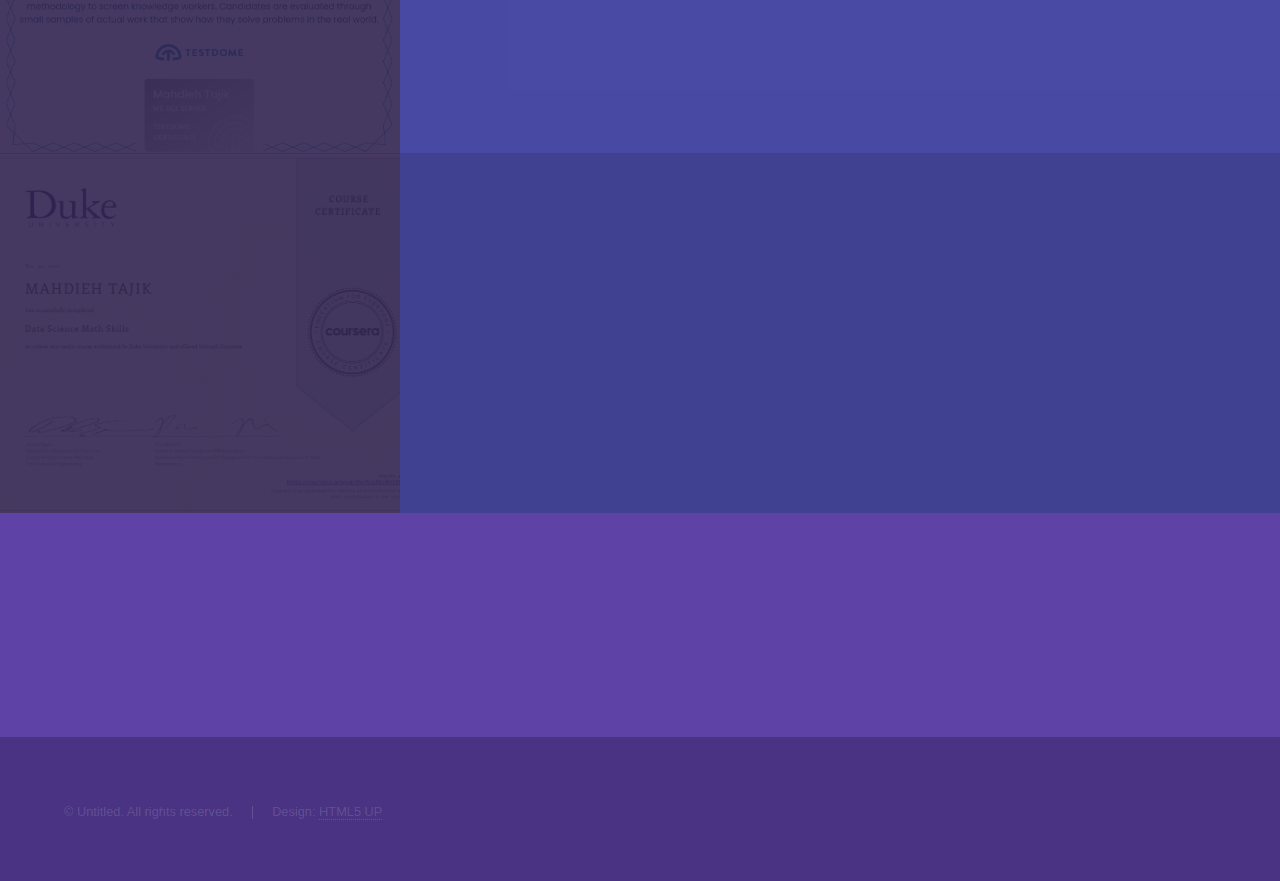
==== commit 250ff0f1: "feat: adding new project" ====
--- a/index.html
+++ b/index.html
@@ -128,51 +128,55 @@
 				<!-- one -->
 				<section id="one" class="wrapper style3 fade-up">
 					<div class="inner">
-					  <h2>Projects</h2>
-					  <p>Explore my GitHub repositories and personal projects. Click on any project to view its source code and documentation.</p>
-					  <div class="features">
-						<section>
-						  <a href="https://github.com/Mahdiyehtajik/Mahdiyehtajik.github.io" target="_blank" rel="noopener noreferrer">
-							<span class="icon solid major fa-code"></span>
+					<h2>Projects</h2>
+					<p>Explore my GitHub repositories and personal projects. Click on any project to view its source code and documentation.</p>
+					<div class="features">
+						<section>
+					<a href="https://github.com/Mahdiyehtajik/Mahdiyehtajik.github.io" target="_blank" rel="noopener noreferrer">
+							<span class="icon solid major fa-briefcase"></span>
 							<h3>Personal Portfolio</h3>
 							<p>Personal portfolio website built with CSS, showcasing my web development skills and projects.</p>
-						  </a>
-						</section>
-						<section>
-						  <a href="https://github.com/Mahdiyehtajik/Recommender-System-Based-on-Collaborative-Filtering-and-RFM-Model" target="_blank" rel="noopener noreferrer">
+					</a>
+						</section>
+						<section>
+					<a href="https://github.com/Mahdiyehtajik/Recommender-System-Based-on-Collaborative-Filtering-and-RFM-Model" target="_blank" rel="noopener noreferrer">
 							<span class="icon solid major fa-brain"></span>
 							<h3>Recommender System</h3>
 							<p>Collaborative Filtering and RFM Model based recommender system developed in Python.</p>
-						  </a>
-						</section>
-						<section>
-						  <a href="https://github.com/Mahdiyehtajik/BlockEscapeGame" target="_blank" rel="noopener noreferrer">
+					</a>
+						</section>
+						<section>
+					<a href="https://github.com/Mahdiyehtajik/BlockEscapeGame" target="_blank" rel="noopener noreferrer">
 							<span class="icon solid major fa-gamepad"></span>
 							<h3>BlockEscapeGame</h3>
 							<p>An interactive block escape game implementation created using Python.</p>
-						  </a>
-						</section>
-						<section>
-						  <span class="icon solid major fa-code"></span>
-						  <h3>Future Project 1</h3>
-						  <p>Coming soon. New and exciting project under development.</p>
-						</section>
-						<section>
-						  <span class="icon solid major fa-code"></span>
-						  <h3>Future Project 2</h3>
-						  <p>Coming soon. Another innovative project in the pipeline.</p>
-						</section>
-						<section>
-						  <span class="icon solid major fa-code"></span>
-						  <h3>Future Project 3</h3>
-						  <p>Coming soon. More exciting developments to come.</p>
-						</section>
-					  </div>
-					  <ul class="actions">
+					</a>
+						</section>
+						<section>
+					<a href="https://github.com/Mahdiyehtajik/football_injury_prediction" target="_blank" rel="noopener noreferrer">
+							<span class="icon solid major fa-futbol"></span>
+							<h3>football injury prediction</h3>
+							<p>A machine learning model to predict the injury risk of football players based on various factors.</p>
+					</a>
+						</section>    
+						<section>
+					<a href="https://github.com/Mahdiyehtajik/HotelDB" target="_blank" rel="noopener noreferrer">
+								<span class="icon solid major fa-hotel"></span>
+								<h3>Hotel Database Design</h3>
+								<p>A database design project for a hotel management system, covering essential entities such as guests, reservations, rooms, services, and billing, to efficiently manage hotel operations and data relationships.</p>
+					</a>
+						</section>
+						<section>
+					<span class="icon solid major fa-code"></span>
+					<h3>Future Project 3</h3>
+					<p>Coming soon. More exciting developments to come.</p>
+						</section>
+					</div>
+					<ul class="actions">
 						<li><a href="https://github.com/Mahdiyehtajik" class="button">View All Projects</a></li>
-					  </ul>
-					</div>
-				  </section>
+					</ul>
+					</div>
+				</section>
 
 				<!-- Two -->
 					<section id="two" class="wrapper style2 spotlights">
--- a/assets/css/main.css
+++ b/assets/css/main.css
@@ -2444,7 +2444,7 @@
 		input[type="radio"]:checked + label:before {
 			background: #ffffff;
 			border-color: #ffffff;
-			color: #8c70af;
+			color: #10051e;
 			content: '\f00c';
 		}
 
@@ -2552,7 +2552,7 @@
 				}
 
 				.wrapper.style3 .icon.major:before {
-					color: #8c70af;
+					color: #10051e;
 				}
 
 				.wrapper.style3-alt .icon.major:before {
@@ -2665,126 +2665,117 @@
 		}
 
 /* Actions */
-
-	ul.actions {
-		display: -moz-flex;
-		display: -webkit-flex;
-		display: -ms-flex;
-		display: flex;
-		cursor: default;
-		list-style: none;
-		margin-left: -1em;
-		padding-left: 0;
-	}
-
-		ul.actions li {
-			padding: 0 0 0 1em;
-			vertical-align: middle;
-		}
-
-		ul.actions.special {
-			-moz-justify-content: center;
-			-webkit-justify-content: center;
-			-ms-justify-content: center;
-			justify-content: center;
-			width: 100%;
-			margin-left: 0;
-		}
-
-			ul.actions.special li:first-child {
-				padding-left: 0;
-			}
-
-		ul.actions.stacked {
-			-moz-flex-direction: column;
-			-webkit-flex-direction: column;
-			-ms-flex-direction: column;
-			flex-direction: column;
-			margin-left: 0;
-		}
-
-			ul.actions.stacked li {
-				padding: 1.3em 0 0 0;
-			}
-
-				ul.actions.stacked li:first-child {
-					padding-top: 0;
-				}
-
-		ul.actions.fit {
-			width: calc(100% + 1em);
-		}
-
-			ul.actions.fit li {
-				-moz-flex-grow: 1;
-				-webkit-flex-grow: 1;
-				-ms-flex-grow: 1;
-				flex-grow: 1;
-				-moz-flex-shrink: 1;
-				-webkit-flex-shrink: 1;
-				-ms-flex-shrink: 1;
-				flex-shrink: 1;
-				width: 100%;
-			}
-
-				ul.actions.fit li > * {
-					width: 100%;
-				}
-
-			ul.actions.fit.stacked {
-				width: 100%;
-			}
-
-		@media screen and (max-width: 480px) {
-
-			ul.actions:not(.fixed) {
-				-moz-flex-direction: column;
-				-webkit-flex-direction: column;
-				-ms-flex-direction: column;
-				flex-direction: column;
-				margin-left: 0;
-				width: 100% !important;
-			}
-
-				ul.actions:not(.fixed) li {
-					-moz-flex-grow: 1;
-					-webkit-flex-grow: 1;
-					-ms-flex-grow: 1;
-					flex-grow: 1;
-					-moz-flex-shrink: 1;
-					-webkit-flex-shrink: 1;
-					-ms-flex-shrink: 1;
-					flex-shrink: 1;
-					padding: 1em 0 0 0;
-					text-align: center;
-					width: 100%;
-				}
-
-					ul.actions:not(.fixed) li > * {
-						width: 100%;
-					}
-
-					ul.actions:not(.fixed) li:first-child {
-						padding-top: 0;
-					}
-
-					ul.actions:not(.fixed) li input[type="submit"],
-					ul.actions:not(.fixed) li input[type="reset"],
-					ul.actions:not(.fixed) li input[type="button"],
-					ul.actions:not(.fixed) li button,
-					ul.actions:not(.fixed) li .button {
-						width: 100%;
-					}
-
-						ul.actions:not(.fixed) li input[type="submit"].icon:before,
-						ul.actions:not(.fixed) li input[type="reset"].icon:before,
-						ul.actions:not(.fixed) li input[type="button"].icon:before,
-						ul.actions:not(.fixed) li button.icon:before,
-						ul.actions:not(.fixed) li .button.icon:before {
-							margin-left: -0.5rem;
-						}
-
-		}
+ul.actions {
+    display: flex;
+    list-style: none;
+    margin-left: -1em;
+    padding-left: 0;
+    transition: all 0.3s ease;
+}
+
+ul.actions li {
+    padding: 0 0 0 1em;
+    vertical-align: middle;
+}
+
+ul.actions.special {
+    justify-content: center;
+    width: 100%;
+    margin-left: 0;
+}
+
+ul.actions.special li:first-child {
+    padding-left: 0;
+}
+
+ul.actions.stacked {
+    flex-direction: column;
+    margin-left: 0;
+}
+
+ul.actions.stacked li {
+    padding: 1.3em 0 0 0;
+    transition: transform 0.2s ease;
+}
+
+ul.actions.stacked li:first-child {
+    padding-top: 0;
+}
+
+ul.actions.stacked li:hover {
+    transform: translateX(10px);
+}
+
+ul.actions.fit {
+    width: calc(100% + 1em);
+}
+
+ul.actions.fit li {
+    flex-grow: 1;
+    flex-shrink: 1;
+    width: 100%;
+}
+
+ul.actions.fit li > * {
+    width: 100%;
+}
+
+ul.actions.fit.stacked {
+    width: 100%;
+}
+
+/* Hover effects */
+ul.actions li > * {
+    transition: all 0.3s ease;
+}
+
+ul.actions li > *:hover {
+    box-shadow: 0 5px 15px rgba(0,0,0,0.1);
+    transform: translateY(-3px);
+}
+
+/* Media Query */
+@media screen and (max-width: 480px) {
+    ul.actions:not(.fixed) {
+        flex-direction: column;
+        margin-left: 0;
+        width: 100% !important;
+    }
+
+    ul.actions:not(.fixed) li {
+        flex-grow: 1;
+        flex-shrink: 1;
+        padding: 1em 0 0 0;
+        text-align: center;
+        width: 100%;
+    }
+
+    ul.actions:not(.fixed) li > * {
+        width: 100%;
+    }
+
+    ul.actions:not(.fixed) li:first-child {
+        padding-top: 0;
+    }
+
+    ul.actions:not(.fixed) li input[type="submit"],
+    ul.actions:not(.fixed) li input[type="reset"],
+    ul.actions:not(.fixed) li input[type="button"],
+    ul.actions:not(.fixed) li button,
+    ul.actions:not(.fixed) li .button {
+        width: 100%;
+        padding: 0.75em 0;
+        border-radius: 5px;
+    }
+
+    ul.actions:not(.fixed) li input[type="submit"].icon:before,
+    ul.actions:not(.fixed) li input[type="reset"].icon:before,
+    ul.actions:not(.fixed) li input[type="button"].icon:before,
+    ul.actions:not(.fixed) li button.icon:before,
+    ul.actions:not(.fixed) li .button.icon:before {
+        margin-left: -0.5rem;
+    }
+}
 
 /* Contact */
 
@@ -3068,6 +3059,9 @@
 			background-color: rgba(0, 0, 0, 0.1);
 		}
 
+		.spotlights > section:nth-child(4) {
+			background-color: rgba(0, 0, 0, 0.2); 
+		}
 		.spotlights > section.inactive > .image:before,
 		body.is-preload .spotlights > section > .image:before {
 			opacity: 1;
@@ -3253,10 +3247,10 @@
 		}
 
 		.wrapper.style3 {
-			background-color: #0d95b0;
+			background-color: #71478a;
 		}
 .wrapper.style-new{
-	background-color: #744d8b;
+	background-color: #71478a;
 }
 		.wrapper.style3-alt {
 			background-color: #8c70af;
